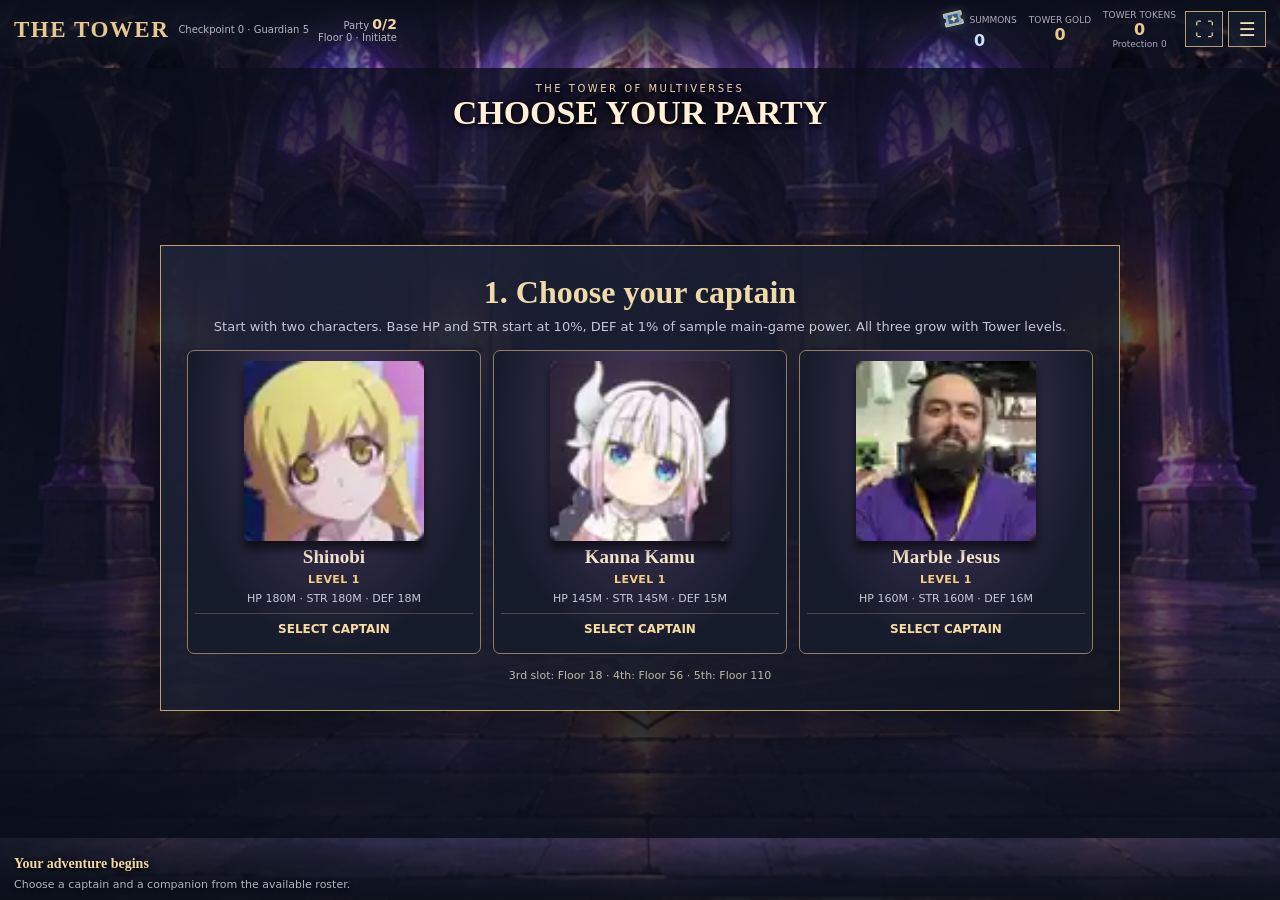
==== public/index.html @ eb20324b "Build 18.0: personal milestone badges, reserve teams, expanding camp, viewport-fit Sphere Grid" ====
<!DOCTYPE html><html lang="en"><head><meta charset="utf-8"><meta name="viewport" content="width=device-width,initial-scale=1"><title>The Tower · Hosted Test 18.0</title><link rel="stylesheet" href="tower.css?v=18.0"></head><body><div class="wrap"><main class="game"><div id="gameStage" class="gameStage"><section id="partyProgress" class="partyProgress" aria-label="Party progression" hidden></section><div id="scene" class="scene" tabindex="0" aria-label="Tower game scene"></div><div id="doorReveal" class="doorReveal" role="status" aria-live="polite" aria-atomic="true" hidden><div class="doorRevealCard"><span class="doorRevealIcon" aria-hidden="true"></span><div class="doorRevealCopy"><span class="doorRevealKicker"></span><strong class="doorRevealName"></strong><span class="doorRevealDetail"></span></div></div></div><header class="hud"><div><div class="sub">MARBLES ANONYMOUS · HOSTED 18.0</div><div class="brand">THE TOWER</div></div><div class="stat"><div id="checkpoint">Checkpoint 0 · Guardian 5</div><div id="lives" class="lives">Choose your captain</div><div id="regen">Unlimited attempts</div><div class="captainXPTrack"><i id="captainXPBar"></i></div></div><div class="stat"><div>Party <b id="partycount">0/2</b></div><div id="floorhud">Floor 0</div></div><div class="wallet"><div class="summon"><span class="ticketLabel"><svg class="ticketIcon" viewBox="0 0 64 64" aria-hidden="true"><g transform="rotate(-13 32 32)"><path d="M7 14H57V25C49 25 49 39 57 39V50H7V39C15 39 15 25 7 25Z" fill="#12243b" stroke="#152238" stroke-width="4" stroke-linejoin="round"/><path d="M7 12H57V23C49 23 49 37 57 37V48H7V37C15 37 15 23 7 23Z" fill="#85b2db" stroke="#efcf8f" stroke-width="2.4" stroke-linejoin="round"/><path d="M17 17H47V43H17Z" fill="#345c8b" stroke="#d8c49b" stroke-width="1"/><path d="M32 20L35 27L43 30L35 33L32 40L29 33L21 30L29 27Z" fill="#f6dfae" stroke="#ac956a" stroke-width=".8"/><path d="M12 16H51M12 44H51" stroke="#f5e2bf" opacity=".6"/><path d="M50 15V45" stroke="#172b45" stroke-dasharray="2 2" opacity=".7"/></g></svg><span>SUMMONS</span></span><b id="summons">0</b></div><div><span>TOWER GOLD</span><b id="gold">0</b></div><div class="tokenHud"><span>TOWER TOKENS</span><b id="towerTokens">0</b><span id="protectionHUD">Protection 0</span></div></div><nav class="hudNav" aria-label="Game controls"><button id="partyToggle" class="quiet" aria-controls="partyProgress" aria-expanded="false">PARTY</button><button id="inventoryToggle" class="quiet" disabled>RELICS 0</button><button id="fullscreenToggle" class="quiet" aria-label="Toggle fullscreen" title="Fullscreen">⛶</button><button id="menuToggle" class="quiet" aria-haspopup="dialog">☰</button></nav></header><footer class="footer"><div class="status"><h2 id="status"></h2><small id="detail"></small></div><button id="action" class="btn" hidden></button><button id="pause" class="quiet" hidden>Pause</button><button id="autoBuyRelics" class="quiet" hidden disabled>AUTO BUY &amp; EQUIP</button><button id="upgradeRelics" class="quiet" disabled>UPGRADE RELICS</button></footer><div id="gameMenu" class="gameMenu" role="dialog" aria-modal="true" aria-label="Tower menu" hidden><div class="gameMenuContent"><div class="gameMenuHeader"><h2>Tower menu</h2><button id="menuClose" class="quiet">CLOSE</button></div><div class="gameMenuTabs"><button class="quiet" data-menu-tab="badges" aria-pressed="true">BADGES</button><button class="quiet" data-menu-tab="previews" aria-pressed="false">PREVIEWS</button><button class="quiet" data-menu-tab="about" aria-pressed="false">ABOUT</button></div><section id="menuBadges" data-menu-pane="badges"><details open id="towerBadgePanel" class="towerBadgePanel"><summary>CHARACTER BADGES</summary><div id="towerBadgeGrid" class="towerBadgeGrid"></div><small class="badgeIntegrationNote">Badges require each character to survive and personally clear the exact milestone floor. Replays award missing badges only; prior account-wide clears do not grant character badges retroactively. Planned power bonuses automatically apply to that character outside the Tower once integration exists. No account or main-game reward connection is enabled.</small></details></section><section id="menuPreviews" data-menu-pane="previews" hidden><details class="test" open><summary>Developer room previews</summary><div class="testrow"><button data-test="doors">Doors</button><button data-test="protect">Test Divine Protection</button><button data-test="tree">Test passive tree</button><button data-test="heal">Goddess sanctuary</button><button data-test="treasure">Treasure vault</button><button data-test="battle">Combat (rotating rivals)</button><button data-test="strength">Strength trial</button><button data-test="rune">Rune trial</button><button data-test="boss">Guardian</button><button data-test="recruit">Ally reveal card</button><button data-test="camp">Campfire</button><button data-test="return">Defeat / ticket effect</button><button data-test="back">Resume at camp</button></div></details></section><section id="menuAbout" data-menu-pane="about" hidden><div class="inGameAbout">Hosted test · Character levels, personal milestone records, Tower relics, expedition teams, permanent recruits and checkpoint progress save in this browser. Six sample characters are available; the actual main-game roster is not connected. Community sprites recovered from the gallery screenshot, with new illustrated room art. HP and STR start at 10%, DEF at 1% of sample main-game power. All grow by 2% of base per Tower level. Real roster power and badge integration are not connected. Automatic turn-based battles, XP-only leveling and relic assignment are enabled by default. Timed prism trials remain automatic.</div></section><div class="resetArea"><button id="resetTowerProgress" class="quiet">RESET TOWER PROGRESS</button><small>Clears only the Tower save in this browser.</small></div></div></div></div></main></div><script src="tower.js?v=18.0"></script></body></html>
---- public/tower.css ----
*{box-sizing:border-box}html{color-scheme:dark}body{grid-template-columns:minmax(0,1fr);margin:0;background:radial-gradient(ellipse at 50% 10%,#29213a,#080b13 70%);color:#f0e8d7;font:14px system-ui,sans-serif;min-height:100vh;display:grid;place-items:center;padding:14px}button{font:inherit;cursor:pointer;color:inherit;touch-action:manipulation}button:disabled{cursor:default}button:focus-visible,.scene:focus-visible{outline:2px solid #eed297;outline-offset:3px}.wrap{width:min(1220px,100%);min-width:0;max-width:100%;justify-self:center}.game{border:1px solid #8b754f;background:#11151f;box-shadow:0 12px 80px #0008;overflow:hidden}.hud{display:flex;align-items:center;justify-content:space-between;gap:14px;padding:12px 18px;background:linear-gradient(120deg,#1d2230,#1c1926 55%,#131923);border-bottom:1px solid #9c8155}.brand{font:bold 26px Georgia,serif;letter-spacing:3px;color:#e7c88e}.sub{font-size:10px;color:#acacb8;letter-spacing:1.4px}.lives{color:#ec8a99;font-size:16px;letter-spacing:2px}.stat{text-align:right;font-size:11px;color:#b4b6c1}.stat b{color:#f1d6a5;font-size:14px;font-variant-numeric:tabular-nums}.wallet{display:flex;align-items:center;gap:18px}.wallet span{display:block;font-size:10px;color:#afa9bb}.wallet b{font-size:15px;color:#e7c98b;white-space:nowrap}.wallet .summon b{color:#c7e2fb}.wallet .ping{animation:creditflash .7s ease-out}.scene{position:relative;isolation:isolate;aspect-ratio:16/9;min-height:250px;background-size:cover;background-position:center;overflow:hidden;outline-offset:-2px;touch-action:pan-y}.scene.battle{touch-action:none;cursor:crosshair;user-select:none}.scene:before{content:'';position:absolute;inset:0;z-index:1;pointer-events:none;background:linear-gradient(#080b1550,transparent 25%,transparent 70%,#080a1488)}.chapter{position:absolute;top:2.6%;left:50%;transform:translateX(-50%);z-index:10;white-space:nowrap;text-align:center;text-shadow:0 2px 4px #000,0 0 20px #000c;pointer-events:none}.chapter small{display:block;font-size:10px;letter-spacing:2.5px;text-transform:uppercase;color:#f3dfc1}.chapter strong{font:bold clamp(18px,3vw,34px) Georgia;color:#fff0d7}.doors{position:absolute;left:8%;right:8%;top:13%;bottom:22%;display:flex;justify-content:center;align-items:flex-end;gap:5%;z-index:3}.door{display:block;position:relative;background:none;border:none;min-width:0;max-width:23%;width:auto;height:100%;aspect-ratio:220/430;padding:0;perspective:850px;filter:drop-shadow(0 5px 6px #0009);transition:opacity .4s,filter .25s}.door.boss{max-width:36%}.door:focus-visible,.door:hover:not(:disabled){filter:drop-shadow(0 0 9px #eadab28c)}.door .frame{position:absolute;inset:0;width:100%;height:100%;pointer-events:none;z-index:4}.door .portal{position:absolute;inset:0;clip-path:polygon(10.5% 97.4%,10.5% 37%,13.6% 30%,20.9% 23.5%,34.5% 17.7%,50% 13.7%,65.5% 17.7%,78.6% 23.5%,86% 30%,89.5% 37%,89.5% 97.4%);background:#0d0a18;z-index:0;overflow:hidden}.door .portal:after{content:'';position:absolute;inset:0;background:radial-gradient(ellipse at 50% 60%,#fff4d4,var(--reveal,#8e71d9) 35%,#13101f 82%);opacity:0;transition:opacity .65s .24s}.door .leaf{position:absolute;top:0;height:100%;width:50%;z-index:2;backface-visibility:visible;object-fit:fill;transition:transform 1.05s cubic-bezier(.23,.63,.22,1);filter:drop-shadow(1px 2px 2px #0007)}.door .left{left:0;transform-origin:21% 50%}.door .right{right:0;transform-origin:79% 50%}.door.open .left{transform:rotateY(-86deg)}.door.open .right{transform:rotateY(86deg)}.door.open .portal:after{opacity:1}.door.open{filter:drop-shadow(0 0 18px var(--reveal))}.door.unselected{filter:brightness(.72) drop-shadow(0 5px 6px #0009)}.door .ring{position:absolute;top:65%;width:7%;height:4%;border:2px solid #c5aa75;border-radius:50%;box-shadow:0 2px 3px #000;background:#483a3400}.door .ring.a{left:42%}.door .ring.b{right:42%}.door.open .ring{opacity:0}.threshold{position:absolute;left:0;right:0;bottom:17%;height:15%;background:radial-gradient(ellipse,var(--reveal),transparent 68%);opacity:0;pointer-events:none;z-index:2}.threshold.on{animation:threshold 1.3s both}.unit{position:absolute;z-index:5;width:17%;height:43%;bottom:12%;display:flex;align-items:flex-end;justify-content:center;pointer-events:none;transform-origin:center bottom;filter:drop-shadow(0 5px 3px #000b)}.unit img{width:100%;height:100%;object-fit:contain;object-position:center bottom;animation:idle 3s ease-in-out infinite;z-index:2}.unit:nth-child(2n) img{animation-delay:-1.2s}.unit .shadow{position:absolute;bottom:0;width:65%;height:5%;border-radius:50%;background:#050910a0}.unit.down{opacity:.28}.unit.enemy{width:24%;height:57%;right:9%;bottom:15%}.unit.enemy img{transform:scaleX(-1)}.unit .tag{position:absolute;top:-12%;left:50%;transform:translateX(-50%);width:max(76%,62px);max-width:146px;text-align:center;font-size:clamp(8px,1.05vw,12px);font-weight:700;color:#fff;text-shadow:0 1px 3px #000,0 0 4px #000;white-space:nowrap;z-index:3}.unit .bar{width:100%;height:6px;border:1px solid #d4d3b9;background:#0b131d;margin:3px 0}.unit .fill{display:block;height:100%;background:linear-gradient(#bce8bc,#4b9e6b);transition:width .32s}.unit.enemy .fill{background:linear-gradient(#f29b9f,#a53650)}.unit .hptext{font-size:clamp(7px,.95vw,11px)}.enemywind{position:absolute;right:4%;top:5%;z-index:11;background:#10131c9c;padding:5px 8px;color:#ffd5d8;border:1px solid #b57f8266;font-size:11px;font-weight:600}.battlehint{position:absolute;bottom:2%;left:50%;transform:translateX(-50%);font:clamp(11px,1.45vw,17px) Georgia;color:#ffebca;z-index:10;text-shadow:0 2px 5px #000;white-space:nowrap;pointer-events:none}.floating{position:absolute;z-index:12;pointer-events:none;font:bold clamp(15px,2.6vw,32px) system-ui;white-space:nowrap;text-shadow:0 2px 3px #111,0 0 10px currentColor;animation:float .9s ease-out forwards;color:#ffe4a5}.floating.red{color:#ffa1a7}.floating.green{color:#9bf3bc}.spark{position:absolute;z-index:7;pointer-events:none;background:radial-gradient(ellipse,#fff9d9,#f0b97588 20%,transparent 68%);width:16%;height:25%;animation:spark .35s ease-out both}.trail{position:absolute;z-index:7;height:4px;left:22%;top:53%;width:54%;pointer-events:none;background:linear-gradient(90deg,transparent,#ceb7ff,#fff,transparent);box-shadow:0 0 15px #c69df8;animation:trail .4s ease-out both}.treasureChest{position:absolute;z-index:4;left:59%;bottom:14%;width:25%;aspect-ratio:1.3;filter:drop-shadow(0 0 24px #f8c46a);animation:appear .6s both}.treasureChest svg{width:100%;height:100%;overflow:visible}.treasureChest .lid{transform-box:fill-box;transform-origin:50% 100%;transition:transform .75s ease}.treasureChest.open .lid{transform:rotate(-28deg) translateY(-20%)}.treasureChest .inner{opacity:0;transition:opacity .35s}.treasureChest.open .inner{opacity:1}.healbeam{position:absolute;inset:0;pointer-events:none;z-index:4;overflow:hidden}.healbeam .ray{position:absolute;top:28%;left:82%;width:9px;height:2px;background:linear-gradient(90deg,#fffbd6,#9affc7,transparent);box-shadow:0 0 17px #b5ffbf;transform-origin:left center;opacity:0;animation:ray 1.4s ease-in-out both}.healhalo{position:absolute;z-index:4;bottom:10%;width:17%;height:9%;border:2px solid #d2ffe4;border-radius:50%;box-shadow:0 0 24px #78f0b0,inset 0 0 20px #8cf5b7;animation:halo 1.65s ease both;pointer-events:none}.goddessAura{position:absolute;right:5%;top:9%;width:30%;height:65%;z-index:2;background:radial-gradient(ellipse,#f7dc8377,transparent 65%);mix-blend-mode:screen;pointer-events:none;animation:pulse 2s ease infinite}.portalRoom{position:absolute;left:57%;top:21%;width:25%;height:62%;border:3px solid #e2c7ff;box-shadow:0 0 35px #b395ff,inset 0 0 45px #b395ff88;border-radius:50% 50% 8% 8%;background:radial-gradient(ellipse,#e7e0ffb0,#8e6be768,transparent 78%);z-index:3;animation:appear .7s both,pulse 2s infinite}.fire{position:absolute;bottom:13%;left:44%;width:12%;height:25%;z-index:4;pointer-events:none;filter:drop-shadow(0 0 19px #e89f46)}.fire svg{width:100%;height:100%;overflow:visible}.fire .flame{transform-box:fill-box;transform-origin:center bottom;animation:fire .65s alternate infinite}.fire .flame:nth-child(2){animation-delay:-.3s}.ember{position:absolute;z-index:6;width:5px;height:5px;border-radius:50%;pointer-events:none;background:#ffe3a1;box-shadow:0 0 8px #ff9b3e;animation:ember 2s infinite}.noticeText{position:absolute;bottom:3%;left:50%;transform:translateX(-50%);z-index:10;max-width:90%;text-align:center;padding:7px 18px;background:linear-gradient(90deg,transparent,#0a101adc,transparent);font:clamp(11px,1.8vw,20px) Georgia;letter-spacing:.2px;text-shadow:0 2px 5px #000;pointer-events:none}.rewardOverlay{position:absolute;z-index:20;inset:0;display:grid;place-items:center;background:#070b15a0;animation:fadein .42s both}.rewardPanel{position:relative;text-align:center;width:min(490px,82%);border:1px solid #d2af73;background:radial-gradient(ellipse at 50% 0,#50385aee,#151825f5 55%);box-shadow:0 0 50px #e3b86925,inset 0 0 24px #d4ad6c19;padding:clamp(14px,3vw,29px);animation:rewardIn .65s cubic-bezier(.18,.85,.27,1.1) both}.rewardPanel:before,.rewardPanel:after{content:'✧';position:absolute;top:-16px;font-size:25px;color:#f8d6a0;text-shadow:0 0 10px #f7c86b}.rewardPanel:before{left:12px}.rewardPanel:after{right:12px}.rewardPanel h2{font:bold clamp(23px,4vw,44px) Georgia;color:#ffe3a0;text-shadow:0 0 18px #d6a15977;margin:4px 0}.rewardPanel .caption{font-size:10px;letter-spacing:2px;text-transform:uppercase;color:#d1c6b2}.rewardItems{display:flex;justify-content:center;gap:13%;margin:18px 0 14px}.rewardItems>div{min-width:35%;text-align:center}.rewardItems svg{display:block;width:clamp(36px,6vw,69px);height:clamp(36px,6vw,69px);margin:0 auto 5px;filter:drop-shadow(0 0 15px #c7a4f975)}.rewardItems .goldIcon{filter:drop-shadow(0 0 15px #e7ba6a77)}.rewardItems b{display:block;color:#f5d98c;font-size:clamp(17px,2.5vw,28px);font-variant-numeric:tabular-nums}.rewardItems .ticketAmount{color:#c7e2fb}.rewardItems label{display:block;font-size:11px;color:#d5ccce}.rewardPanel button{margin-top:5px}.lootFly{position:fixed;z-index:100;pointer-events:none;font-size:22px;text-shadow:0 0 12px currentColor;will-change:transform;animation:fadein .2s both}.footer{display:flex;align-items:center;justify-content:space-between;gap:9px;padding:11px 16px;background:linear-gradient(#1e202a,#131722);border-top:1px solid #907449}.footer .status{flex:1;min-width:0}.footer h2{font:bold 18px Georgia;color:#eed8ac;margin:0 0 3px}.footer small{color:#b1b4be;font-size:11px}.btn{border:1px solid #bda06d;background:linear-gradient(#69563b,#332a23);color:#fae5b7;padding:11px 18px;min-height:40px;font-weight:700;font-size:12px;letter-spacing:.6px}.btn:hover:not(:disabled){background:#806748}.btn:disabled{opacity:.45}.quiet{background:transparent;border:1px solid #4c515d;color:#b7bfce;padding:9px;min-height:36px;font-size:11px}.test{background:#0d111a;border-top:1px solid #353b45;padding:8px 14px;color:#a5aab7;font-size:11px}.test summary{cursor:pointer}.testrow{display:flex;gap:6px;flex-wrap:wrap;padding-top:7px}.testrow button{background:#1f2531;border:1px solid #494d5a;padding:9px;min-height:36px;font-size:11px}.testrow button:hover{border-color:#d0b683}.footnote{font-size:11px;color:#9da4b2;padding:9px 0;line-height:1.5}.transition{position:absolute;inset:0;z-index:17;pointer-events:none;background:radial-gradient(ellipse,#f4e0b2aa,transparent 70%);animation:threshold .65s both}
@keyframes idle{0%,100%{translate:0 0}50%{translate:0 -2px}}@keyframes threshold{0%{opacity:0}55%{opacity:.8}100%{opacity:0}}@keyframes float{0%{opacity:0;transform:translateY(5px)}15%{opacity:1}100%{opacity:0;transform:translateY(-56px)}}@keyframes spark{0%{opacity:0;scale:.4}40%{opacity:1}100%{opacity:0;scale:1.5}}@keyframes trail{0%{opacity:0;scale:0 1;transform-origin:left}35%{opacity:1}100%{opacity:0;scale:1.05 1}}@keyframes appear{from{opacity:0;scale:.93}to{opacity:1;scale:1}}@keyframes ray{0%{opacity:0;scale:0 1}25%{opacity:1;scale:1 1}75%{opacity:.7}100%{opacity:0}}@keyframes halo{0%{opacity:0;scale:.5}35%{opacity:1;scale:1.1}100%{opacity:0;scale:1.3}}@keyframes pulse{0%,100%{opacity:.5}50%{opacity:1}}@keyframes fire{from{scale:.92 1.06;rotate:-4deg}to{scale:1.08 .93;rotate:4deg}}@keyframes ember{0%{opacity:0;transform:translate(0,0)}25%{opacity:.9}100%{opacity:0;transform:translate(var(--x),-90px)}}@keyframes rewardIn{0%{opacity:0;transform:scale(.83) translateY(12px)}100%{opacity:1;transform:scale(1) translateY(0)}}@keyframes fadein{from{opacity:0}to{opacity:1}}@keyframes creditflash{50%{color:white;text-shadow:0 0 15px #f8d28d}}@media(max-width:650px){body{padding:5px}.hud{padding:9px;gap:7px;flex-wrap:wrap}.brand{font-size:20px;letter-spacing:2px}.sub{font-size:8px}.stat{font-size:9px}.stat b{font-size:11px}.wallet{gap:10px;width:100%;justify-content:flex-end;border-top:1px solid #3b3b46;padding-top:6px}.wallet div{display:flex;gap:6px;align-items:center}.wallet b{font-size:12px}.scene{min-height:253px}.doors{top:20%;bottom:25%;left:3%;right:3%;gap:3%;}.door{max-width:23.5%;height:100%;width:auto;aspect-ratio:220/430}.unit{height:36%;width:19%}.unit.enemy{height:49%;width:24%;right:7%}.enemywind{font-size:8px;top:16%}.footer{padding:9px}.footer h2{font-size:16px}.footer small{font-size:10px}.btn{padding:10px 11px}.rewardItems{margin:9px 0}.rewardPanel{padding:10px}.rewardPanel h2{font-size:24px}.test{padding:8px}.chapter small{font-size:8px}.chapter strong{font-size:19px}}@media(prefers-reduced-motion:reduce){*,*:before,*:after{animation-duration:.01ms!important;animation-iteration-count:1!important;transition-duration:.01ms!important}.floating{animation-duration:.7s!important}}
.scene[data-room="doors"] .unit .tag{display:none}.hud>div{min-width:0}.testrow{min-width:0}.testrow button{max-width:100%}@media(max-width:650px){body{align-items:start}.hud{flex-wrap:wrap;justify-content:space-between}.hud .stat{flex-shrink:1}.hud .wallet{flex:1 0 100%;width:100%;justify-content:space-between}.unit .tag{width:96%;min-width:0;max-width:100%;font-size:8px}.unit .hptext{font-size:7px}.unit .tag span{display:block;overflow:hidden;text-overflow:ellipsis;white-space:nowrap}.rewardPanel{width:90%}.door{min-width:0}.footnote{overflow-wrap:anywhere}}
.campExit{position:absolute;z-index:13;bottom:2.8%;left:50%;transform:translateX(-50%);min-width:180px;max-width:82%;text-align:center;padding:12px 24px;font:bold clamp(12px,1.5vw,16px) Georgia,serif;letter-spacing:1.8px;color:#fff0cc;background:linear-gradient(180deg,#4f3d28f5,#1c1720f5);border:1px solid #e3bd78;box-shadow:0 0 0 3px #12121bb0,0 5px 16px #0008,inset 0 0 13px #c2a06926;text-shadow:0 1px 3px #000;min-height:44px}.campExit:hover{background:linear-gradient(#735637,#31232a);box-shadow:0 0 18px #d9ae5a5c,0 0 0 3px #17151c}.campExit span{margin-left:8px;color:#e8c78f}.campExit:focus-visible{outline:2px solid #fff4c7}.scene[data-room="camp"] .chapter{top:3%}.scene[data-room="return"] .unit.down{opacity:.36}.scene[data-room="return"] .unit.down img{animation:none;filter:grayscale(.75)}.scene[data-room="return"] .unit .fill{background:#b84e62}.defeatTitle{position:absolute;left:50%;top:23%;transform:translateX(-50%);width:min(90%,450px);z-index:10;text-align:center;padding:11px 14px;background:linear-gradient(90deg,transparent,#17121ce8,transparent);color:#f7d7ce;text-shadow:0 2px 5px #000;pointer-events:none}.defeatTitle strong{display:block;font:bold clamp(17px,3vw,29px) Georgia;color:#f3b9b0}.defeatTitle small{display:block;margin-top:6px;font-size:clamp(10px,1.2vw,13px);color:#f0d9d9}.defeatCause{color:#f0c7bc;font-size:clamp(11px,1.35vw,14px);line-height:1.5;margin:8px auto 4px;max-width:380px}.defeatCause b{color:#ffe0c5}.defeatSeal{position:absolute;left:15%;right:15%;bottom:12%;height:32%;z-index:4;border:2px solid #d1adf0;border-radius:50%;background:radial-gradient(ellipse,#a381e63b,transparent 70%);box-shadow:0 0 30px #a07ad966,inset 0 0 26px #c7a5e766;pointer-events:none;animation:halo 1.4s both}.rewardPanel.failed h2{color:#f1c8ba}.rewardPanel.failed{background:radial-gradient(ellipse at 50% 0,#4a2e3fee,#151825f5 58%)}@media(max-width:650px){.scene[data-room="camp"]{min-height:315px}.scene[data-room="camp"] .unit{margin-bottom:25px}.scene[data-room="camp"] .fire{bottom:22%}.campExit{bottom:3%;min-height:44px;min-width:150px;padding:10px 17px}.scene[data-room="return"]{min-height:315px}.rewardPanel.failed .rewardItems{margin:8px 0}.defeatCause{margin:5px auto 2px}.defeatTitle{top:24%}}
.ticketLabel{display:flex!important;align-items:center;gap:4px;white-space:nowrap}.ticketLabel .ticketIcon{width:23px;height:23px;flex:none;filter:drop-shadow(0 0 5px #86bde14a)}.ticketLabel>span{display:inline!important}.rewardItems .ticketIcon{filter:drop-shadow(0 0 15px #8bbde36b)}.ticketParticle{width:29px;height:29px;line-height:0;filter:drop-shadow(0 0 7px #acd4f977)}.ticketParticle svg{display:block;width:100%;height:100%}@media(max-width:650px){.ticketLabel .ticketIcon{width:18px;height:18px}.ticketParticle{width:22px;height:22px}}
 .tokenHud{color:#e2c58d}.wallet .tokenHud b{color:#e6ca8e}.treeBtn{position:absolute;z-index:14;left:50%;bottom:2%;transform:translateX(-50%);font:600 12px Georgia;color:#e6cf96;border:1px solid #af945d;background:#111a26ee;padding:7px 14px}.campExit{bottom:12%!important}.treeOverlay{position:absolute;inset:0;z-index:24;background:#101724f5;overflow:auto;display:flex;align-items:center;justify-content:center;padding:16px}.treePanel{max-width:650px;width:100%;text-align:center;margin:auto}.treePanel h2{font: bold 26px Georgia;color:#ead09b;margin:5px}.treeGrid{display:grid;grid-template-columns:repeat(2,minmax(0,1fr));gap:8px;margin:12px 0}.treeNode{min-height:58px;padding:8px;color:#e8dec8;border:1px solid #8c795a;background:#263043;text-align:left}.treeNode b{display:block;color:#e9c98b}.treeNode small{display:block;color:#b9bfcc}.treeNode:disabled{opacity:.55}.shieldBubble{position:absolute;inset:23% 12% 7%;z-index:6;border:2px solid #e7d38b;border-radius:50%;background:radial-gradient(ellipse,transparent 52%,#f8dfa52b);box-shadow:0 0 35px #f2cf85,inset 0 0 35px #f2cf85;pointer-events:none;animation:pulse 1.2s infinite}.rewardItems{gap:5%!important}.rewardItems>div{min-width:0!important;flex:1}.rewardItems .tokenGlyph{font-size:clamp(27px,5vw,51px);height:clamp(36px,6vw,69px);display:grid;place-items:center;color:#e8cb8e;text-shadow:0 0 12px #cfaa67}.rewardItems b{font-size:clamp(15px,2vw,24px)!important}@media(max-width:600px){.treePanel h2{font-size:19px}.treePanel .treeGrid{gap:5px}.treeNode{font-size:10px;min-height:42px}.treeNode small{font-size:9px}.treeOverlay{padding:7px}.treeBtn{font-size:11px;padding:5px 10px}.campExit{bottom:14%!important}} 
/* Build 07: compact reveal card, sprite-level aura, and cosmetic recall physics. */
.unit.vanished img,.unit.vanished .shadow{visibility:hidden}.unit.vanished .tag{opacity:.65}.unit.divineAura img{filter:drop-shadow(0 0 4px #ffe68b) drop-shadow(0 0 12px #f0c452)}.unit.worn img{opacity:.96}.unit.weary img{filter:brightness(.87) saturate(.76)}.unit.criticalHP img{filter:brightness(.78) saturate(.68);animation-duration:5s}.unit.divineAura.weary img,.unit.divineAura.criticalHP img{filter:brightness(.85) drop-shadow(0 0 6px #ffdd72) drop-shadow(0 0 12px #ecbe4a)}
.physicsSprite{position:absolute;z-index:12;object-fit:contain;object-position:center;pointer-events:none;filter:drop-shadow(0 4px 5px #0008);will-change:transform,opacity}.spiritDust{display:block;width:6px;height:6px;border-radius:50%;box-shadow:0 0 7px #a6d9ff;pointer-events:none}.dustLabel{position:absolute;transform:translateX(-50%);z-index:15;color:#c4e9ff;font-weight:800;white-space:nowrap;font-size:clamp(11px,1.7vw,21px);text-shadow:0 2px 4px #08111c;pointer-events:none}.defeat-gravity{transform:rotate(180deg);filter:hue-rotate(45deg)}.defeat-whirlwind{border-radius:50%;animation:recallSpin 1.5s linear infinite}.defeat-frost{filter:hue-rotate(325deg) saturate(.7)}@keyframes recallSpin{to{transform:rotate(360deg)}}
.revealOverlay{position:absolute;inset:0;z-index:23;background:radial-gradient(ellipse at center,#20304e70,#090f1ce8 80%);display:flex;align-items:center;justify-content:center;padding:10px;overflow:auto}.revealCard{width:min(310px,87%);max-height:100%;overflow:auto;text-align:center;padding:clamp(8px,1.4vw,16px) 18px;background:radial-gradient(ellipse at 50% 35%,#4e5268 0%,#1c2437 54%,#111624 100%);border:2px solid #e5c58b;outline:1px solid #856c47;outline-offset:3px;box-shadow:0 0 32px #cba15b50,inset 0 0 18px #b58e4633;animation:cardReveal .55s ease-out both;position:relative}.revealKicker{font-size:clamp(9px,1vw,13px);letter-spacing:2px;color:#e9c98b;font-weight:800}.revealPortrait{height:clamp(65px,19vw,172px);margin:3px auto;display:flex;justify-content:center;align-items:center;background:radial-gradient(ellipse,#d1ac6533,transparent 70%)}.revealPortrait img{max-height:100%;max-width:100%;object-fit:contain;filter:drop-shadow(0 0 12px #e4bc6166);animation:cardSprite .6s .15s both}.revealName{font:bold clamp(19px,2.5vw,29px) Georgia,serif;color:#f7dcaa;line-height:1.1;text-shadow:0 2px 4px #000;margin:5px 0}.revealStats{display:flex;align-items:center;justify-content:center;gap:10px;color:#c6dce7;margin:8px 0 4px}.revealStats span{font-size:10px;letter-spacing:1px}.revealStats b{font-size:20px;color:#a4e2b4}.revealCaption{color:#aebdce;font-size:11px;margin-bottom:9px}.revealAccept{font-size:11px;width:100%;min-height:36px;padding:8px 4px!important}.shieldBubble{display:none!important}@keyframes cardReveal{from{opacity:0;transform:perspective(700px) rotateY(-75deg) scale(.84)}to{opacity:1;transform:perspective(700px) rotateY(0) scale(1)}}@keyframes cardSprite{from{opacity:0;transform:scale(.8)}to{opacity:1;transform:scale(1)}}@media(max-width:550px){.revealCard{padding:8px 10px}.revealPortrait{height:90px}.revealName{margin:3px 0}.revealStats{margin:3px 0}.revealStats b{font-size:16px}.revealCaption{margin-bottom:5px;font-size:10px}}@media(prefers-reduced-motion:reduce){.revealCard,.revealPortrait img{animation:none}.defeat-whirlwind{animation:none}}

/* Build 08: preserve UI orientation, mirror only the sprite and animate a light walking cadence. */
.unit img{transform:scaleX(var(--face,1));transform-origin:center bottom}
.unit.enemy img{transform:scaleX(var(--face,-1))}
.unit.walking img{animation:towerWalk .36s linear infinite;animation-delay:0s}
.unit.walking .shadow{animation:towerWalkShadow .36s linear infinite}
.unit.throughDoor{opacity:0;transition:opacity .30s ease-in}
@keyframes towerWalk{0%,100%{translate:0 0;rotate:-1.5deg}25%{translate:0 -3px;rotate:0deg}50%{translate:0 0;rotate:1.5deg}75%{translate:0 -3px;rotate:0deg}}
@keyframes towerWalkShadow{0%,50%,100%{scale:1 1;opacity:.85}25%,75%{scale:.9 .9;opacity:.65}}
@media(prefers-reduced-motion:reduce){.unit.walking img,.unit.walking .shadow{animation:none!important}.unit.throughDoor{transition:none}}

/* Build 09: independent sprite bodies; HP labels stay upright. */
.scene.arenaCombat{touch-action:pan-y;cursor:default;width:100%;max-width:100%;min-width:0}
.scene .unit.arenaUnit{position:absolute;left:0!important;right:auto!important;top:0!important;bottom:auto!important;margin:0!important;max-width:none!important;transform-origin:center center;will-change:transform;pointer-events:none;transition:none}
.unit.arenaUnit img{animation:none!important;transform:scaleX(var(--face,1)) rotate(var(--arena-tilt,0deg));transform-origin:center center;transition:filter .08s}
.unit.arenaUnit .tag{display:block;top:-11%;max-width:116px;width:100%;font-size:clamp(8px,1vw,11px)}
.unit.arenaUnit .hptext{font-size:clamp(7px,.9vw,10px)}
.unit.arenaUnit.clashFlash img{filter:brightness(1.28) drop-shadow(0 0 5px #eec98c)}
.unit.arenaUnit.clashFlash.divineAura img{filter:brightness(1.18) drop-shadow(0 0 8px #ffdc75)}
.arenaCombat .enemywind{color:#e7d6b2;border-color:#b6a07177;font-size:10px;letter-spacing:.5px}

/* Build 10: close-range engagement and animated trials. */
.unit.arenaUnit img{transform:translateX(var(--strike-x,0px)) scaleX(var(--face,1));transform-origin:center bottom;}
.unit.arenaUnit.striking img{transition:filter .08s;}
.runePanel{position:absolute;left:50%;top:19%;transform:translateX(-50%);width:min(66%,390px);z-index:12;text-align:center;padding:13px;background:linear-gradient(130deg,#181c36ed,#111826f2);border:1px solid #c6b2e7;box-shadow:0 0 24px #b79be344;color:#eee5ff;}
.runePanel h3{font:700 clamp(14px,2.2vw,23px) Georgia,serif;margin:0 0 8px;color:#e6d6fa;}
.runePattern{font-size:clamp(22px,4.2vw,36px);letter-spacing:.22em;text-shadow:0 0 9px #c2a3fa;padding:8px;min-height:42px;}
.runeInstruction{font-size:clamp(10px,1.2vw,13px);margin:5px 0 10px;}
.runeChoices{display:flex;justify-content:center;gap:8px;min-height:41px;}
.runeKey{min-width:42px;min-height:42px;flex:1;max-width:67px;font-size:22px;background:#352e51;border:1px solid #a995ce;color:#f4eaff;cursor:pointer;}
.runeKey:hover{background:#52446e;}@media(max-width:480px){.runePanel{width:88%;top:18%;padding:9px}.runePattern{padding:3px;min-height:30px}.runeChoices{gap:5px;min-height:34px}.runeKey{min-width:36px;min-height:36px;font-size:18px}.runeInstruction{margin:3px 0 6px}}


/* Build 11: permanent party and individual character XP. */
.lives{color:#efd19a;letter-spacing:.2px;font-size:13px;font-weight:700}
.captainXPTrack,.partyXPTrack{height:5px;background:#060a13;border:1px solid #77644777;border-radius:5px;overflow:hidden;margin-top:4px}
.captainXPTrack i,.partyXPTrack i{display:block;height:100%;width:0;background:linear-gradient(90deg,#a77a37,#ffe0a0);transition:width .25s}
.scene[data-room="select"]{min-height:390px;aspect-ratio:auto;display:grid;align-items:center;padding:80px 4% 24px}
.scene[data-room="select"]:before{background:linear-gradient(#0b0e1ccc,#0b0e1c80,#080d18d9)}
.captainSelectPanel{position:relative;z-index:11;width:min(960px,100%);margin:auto;text-align:center;background:linear-gradient(145deg,#20253bd9,#10131fed);border:1px solid #bda16b;padding:clamp(12px,2.3vw,26px);box-shadow:0 14px 50px #0009}
.captainSelectPanel h2{font:bold clamp(19px,3vw,32px) Georgia;color:#efdaa8;margin:2px 0 8px}
.captainSelectPanel p,.partyManageOverlay p{font-size:13px;color:#c6c6d4;margin:0 0 16px}
.captainGrid{display:grid;grid-template-columns:repeat(3,minmax(0,1fr));gap:12px;margin:10px 0 14px}
.captainCard{display:flex;flex-direction:column;align-items:center;justify-content:center;gap:5px;min-width:0;padding:10px 7px;background:radial-gradient(ellipse at 50% 25%,#4c3a61,#171c2c 70%);border:1px solid #937c58;color:#f4e6cb;border-radius:7px;min-height:120px;transition:background .15s,border-color .15s}
.captainCard:hover:not(:disabled),.captainCard[aria-pressed="true"]{border-color:#ffdc91;background:radial-gradient(ellipse at 50% 25%,#665130,#202333 70%)}
.captainCard:disabled{opacity:.65}
.captainCard img{width:100%;height:clamp(95px,20vw,215px);object-fit:contain;filter:drop-shadow(0 8px 5px #0009)}
.captainCard strong{font:700 clamp(11px,1.7vw,19px) Georgia;overflow-wrap:anywhere}
.captainCardLevel{font-size:11px;font-weight:800;color:#f5ce83;letter-spacing:.4px}
.captainCardHP{color:#c8c9d5;font-size:11px}
.captainChoose{display:block;width:100%;border-top:1px solid #bfa06d55;padding-top:8px;min-height:30px;font-size:clamp(9px,1.3vw,12px);font-weight:700;color:#f9dc9e}
.captainSelectHint,.slotHint{font-size:11px;color:#c0b8a6;line-height:1.5}
.captainSelectPanel>.quiet{margin-top:10px;min-height:36px}
.partyProgress{padding:10px 14px;background:#111825;border-top:1px solid #806f50}
.partyProgress[hidden]{display:none!important}
.partyProgressTitle{display:flex;justify-content:space-between;align-items:center;gap:8px;font-size:11px;color:#e0c38d;letter-spacing:1px;margin-bottom:7px}
.partyProgressTitle .quiet{font-size:10px;min-height:32px}
.partyProgressList{display:flex;flex-wrap:wrap;gap:7px}
.partyProgressCard{display:flex;flex:1 1 145px;min-width:0;align-items:center;gap:8px;padding:6px 8px;border:1px solid #424553;background:#191e2b;border-radius:5px}
.partyProgressCard.captain{border-color:#c9a36a}
.partyProgressCard img{width:33px;height:42px;object-fit:contain;flex:none}
.partyProgressInfo{min-width:0;flex:1}
.partyProgressInfo strong{display:block;font-size:12px;overflow-wrap:anywhere}
.partyProgressInfo small{font-size:10px;color:#b2b9c9}
.slotHint{display:block;margin-top:5px}
.xpReward{font-size:12px;color:#f3d59c;font-weight:700;margin:4px auto 9px;line-height:1.35}
.partyManageOverlay .treePanel>.btn,.partyManageOverlay .treePanel>.quiet{margin:5px}
@media(max-width:600px){.scene[data-room="select"]{padding:64px 8px 14px;min-height:350px}.captainSelectPanel{padding:10px 6px}.captainGrid{gap:5px}.captainCard{padding:7px 3px}.captainCard img{height:110px}.captainCardHP,.captainCardLevel{font-size:10px}.captainChoose{font-size:9px}.partyProgress{padding:7px}.partyProgressCard{flex-basis:125px}.partyProgressInfo strong{font-size:11px}.partyManageOverlay .captainCard img{height:80px}}

/* Build 11.1: independently earned milestone badges. */
.towerBadgePanel{background:#121826;border-top:1px solid #726045;color:#dec797;padding:8px 14px}
.towerBadgePanel summary{cursor:pointer;font-size:11px;font-weight:700;letter-spacing:.45px;line-height:1.5;padding:4px 0}
.towerBadgeGrid{display:grid;grid-template-columns:repeat(5,minmax(0,1fr));gap:7px;padding:7px 0}
.towerMilestone{display:flex;align-items:center;gap:7px;padding:9px 7px;border:1px solid #3d4252;background:#191e2a;border-radius:5px;opacity:.7;min-width:0}
.towerMilestone.earned{opacity:1;border-color:#b99b62;background:linear-gradient(135deg,#332b21,#1b2230)}
.milestoneGlyph{font:700 27px Georgia;color:#929aab;flex:none;text-align:center;min-width:25px}
.towerMilestone.earned .milestoneGlyph{color:#ffd887;text-shadow:0 0 12px #d8a75977}
.towerMilestone strong,.towerMilestone small,.milestonePower{display:block;overflow-wrap:anywhere;font-size:10px;line-height:1.5}
.towerMilestone strong{color:#e6dfd1;font-size:11px}
.towerMilestone small{color:#b5b6c4}
.milestonePower{color:#e9c681;font-weight:700}
.badgeIntegrationNote{display:block;color:#b7b7c3;font-size:10px;line-height:1.5}
.badgeEarnedNotice{border:1px solid #caa568;background:#3b2e1d;color:#ffe3a0;font-weight:700;font-size:11px;padding:7px;margin:6px 0;line-height:1.4}
@media(max-width:640px){.towerBadgeGrid{grid-template-columns:repeat(2,minmax(0,1fr))}.towerBadgePanel{padding:6px 8px}.towerBadgePanel summary{font-size:10px}}

.partyCombatStats{display:block;margin-top:3px;color:#d8c5a0!important;line-height:1.25;font-variant-numeric:tabular-nums}.captainCardHP{white-space:normal;text-align:center;line-height:1.4}

/* Build 11.3: permanent repeatable training. */
.repeatTraining{margin:16px 0 10px;border-top:1px solid #87734c;padding-top:10px}.repeatTraining h3{font:bold 19px Georgia;color:#f0d3a0;margin:3px}.repeatTraining p{font-size:12px;color:#bdbbc8;margin:5px 0 10px}.trainingGrid .treeNode{min-height:76px}.trainingCost{display:block;font-weight:700;font-size:11px;color:#edce91;margin-top:7px}.treeOverlay{align-items:flex-start}.treeOverlay .treePanel{margin:auto}.trainingGrid{grid-template-columns:repeat(3,minmax(0,1fr))}@media(max-width:600px){.repeatTraining{margin:10px 0 7px}.trainingGrid{grid-template-columns:repeat(2,minmax(0,1fr))}.trainingGrid .treeNode{min-height:70px}}

/* Build 11.4: readable turn states and fantasy attack effects. */
.turnArena{touch-action:pan-y!important;cursor:default!important}.turnArena .turnTicker{background:#161c2ce8;border-color:#ccab71;color:#fce3ab;max-width:50%;text-align:right}.turnArena .unit.turnActing{z-index:9;filter:drop-shadow(0 0 8px #ffce76)}.turnOrb{position:absolute;width:18px;height:18px;border-radius:50%;background:radial-gradient(circle,#fffbe3,#bfcaff 30%,#8460dc 65%,transparent 72%);box-shadow:0 0 18px #ad92ff;pointer-events:none;z-index:11}.footer .turnAttack{min-width:190px;min-height:48px;background:linear-gradient(#6a4d2c,#392b22);border-color:#edc986;font-weight:800;color:#fff0c8}.footer .turnAttack:disabled{opacity:.65}.captainCardHP,.partyCombatStats{font-variant-numeric:tabular-nums;line-height:1.5}@media(max-width:600px){.footer .turnAttack{min-width:110px;font-size:11px;padding:9px}.turnArena .turnTicker{font-size:8px}}

/* Build 12: character workshop and separate Tower gear. */
.wallet{gap:clamp(7px,1.4vw,18px);flex-wrap:wrap}.partyProgressTitle{flex-wrap:wrap}
.rpgOverlay{align-items:flex-start;padding:14px}.rpgPanel{width:min(100%,820px);margin:auto;background:#131a28;color:#eee4d3;border:1px solid #a98e60;padding:14px;text-align:left;box-shadow:0 9px 30px #0008}
.rpgHeader{display:flex;justify-content:space-between;align-items:center;gap:8px}.rpgHeader h2{font:bold 23px Georgia;color:#f3d5a0;margin:0}.rpgWallet{font-size:12px;color:#d9c4ff;margin:8px 0 12px}.rpgTabs,.rpgSelect{display:flex;flex-wrap:wrap;gap:6px;margin:8px 0 13px}.rpgTabs button,.rpgSelect button{min-height:36px;font-size:11px}.rpgTabs button[aria-pressed=true],.rpgSelect button[aria-pressed=true]{border-color:#e9c77a;background:#493c2b;color:#ffe5a8}.rpgPanel p{color:#c6c4cf;font-size:12px;line-height:1.5}.rpgPanel h3{font:700 16px Georgia;color:#e7cb92;margin:12px 0 7px}.rpgIdentity{display:flex;align-items:center;gap:12px;background:#1c2332;padding:8px;margin-bottom:12px;border:1px solid #65563d}.rpgIdentity img{width:54px;height:68px;object-fit:contain}.rpgIdentity strong,.rpgIdentity small{display:block;line-height:1.6}.rpgIdentity small{font-size:11px;color:#c4bda9}.rpgSlotGrid{display:grid;grid-template-columns:repeat(3,minmax(0,1fr));gap:6px}.rpgSlot{min-width:0;background:#202737;border:1px solid #55505b;padding:8px;display:flex;flex-direction:column;gap:5px;overflow-wrap:anywhere}.rpgSlot small,.rpgItem small{color:#c4bfd0;font-size:10px;line-height:1.4}.rpgSlot strong,.rpgItem strong{font-size:12px}.rpgSlot button{min-height:28px;font-size:10px}.rpgItem{display:flex;align-items:center;justify-content:space-between;gap:10px;padding:8px;margin:5px 0;background:#1a2231;border:1px solid #55505b}.rpgItem strong,.rpgItem small{display:block}.rpgItem button{flex:none;max-width:47%;white-space:normal;min-height:34px;font-size:10px}.rpgPanel button:disabled{opacity:.5}.rpgPanel>.btn{margin-top:8px}
.gearVisual{position:absolute;inset:0;pointer-events:none;z-index:3;transform:scaleX(var(--face,1));transform-origin:center bottom}.gearVisual span{position:absolute;display:block}.gearVisual svg{width:100%;height:100%;filter:drop-shadow(0 0 4px #9ebeff88)}.visualWeapon{width:31%;height:60%;right:5%;bottom:15%;transform:rotate(27deg);transform-origin:center 75%}.visualWeapon.magic{height:75%;transform:rotate(12deg)}.visualWeapon.bow{height:58%;transform:rotate(-8deg)}.visualShield{width:31%;height:35%;left:3%;bottom:23%}.visualAccessory{width:48%;height:12%;left:26%;bottom:0;border:1px solid #d4bcff;border-radius:50%;box-shadow:0 0 9px #c8abff}.visualHead{left:42%;top:8%;color:#fce2ac;font-size:clamp(9px,1.5vw,17px);text-shadow:0 0 6px #fff1b2}.armorGlow{filter:drop-shadow(0 0 4px #ae98e755)}.bootGlow:after{content:'';position:absolute;bottom:0;left:35%;width:30%;height:5%;background:#a9d9ff66;filter:blur(2px)}.unit.vanished .gearVisual{visibility:hidden}.turnOrb.starProjectile{width:25px;height:6px;border-radius:50%;background:#c0f7ff;box-shadow:0 0 12px #bceaff}
@media(max-width:600px){.rpgOverlay{padding:6px}.rpgPanel{padding:8px}.rpgHeader h2{font-size:17px}.rpgSlotGrid{grid-template-columns:repeat(2,minmax(0,1fr))}.rpgTabs button{min-height:36px}.wallet{justify-content:space-between!important}.wallet div{gap:3px}}

/* Build 13: viewport-contained RPG workspace. */
html,body{width:100%;height:100%;min-height:0;overflow:hidden;overscroll-behavior:none}
body{display:block;padding:6px}
.wrap{width:100%;max-width:none;height:calc(100vh - 12px);height:calc(100dvh - 12px);min-height:0;margin:0}
.game{height:100%;min-height:0;display:grid;grid-template-rows:auto minmax(0,1fr) auto;position:relative;overflow:hidden}
.hud{min-width:0;padding:8px 12px;gap:10px;flex-wrap:wrap}
.hud .brand{font-size:clamp(17px,2.1vw,27px)}.hud .sub{font-size:9px}
.hudNav{display:flex;gap:6px;align-items:center;flex:none}
.hudNav button{font-size:11px;min-height:35px;padding:6px 10px}
#partyToggle,.partyDismiss{display:none}
.gameStage{display:grid;grid-template-columns:clamp(218px,19vw,292px) minmax(0,1fr);grid-template-rows:minmax(0,1fr);min-width:0;min-height:0;position:relative;overflow:hidden;background:#0c101b}
.gameStage.partyAbsent{grid-template-columns:0 minmax(0,1fr)}
.gameStage>.scene{grid-column:2;grid-row:1;min-width:0!important;min-height:0!important;width:100%;height:100%;aspect-ratio:auto;overflow:hidden}
.gameStage>.scene[data-room="select"]{min-height:0!important;aspect-ratio:auto;padding:clamp(44px,9vh,70px) 3% 10px;overflow:auto}
.gameStage .captainSelectPanel{max-height:100%;overflow:auto;margin:auto}
.gameStage .captainSelectPanel .captainCard img{height:clamp(48px,23vh,180px)}
.gameStage .captainSelectPanel .captainCard{min-height:0}
.gameStage .doors{left:4%;right:4%;gap:3%;top:15%;bottom:23%}
.gameStage .door{max-width:23%;width:auto;max-height:100%;height:auto;aspect-ratio:220/430;align-self:flex-end;flex:0 1 auto}
.gameStage .door.boss{max-width:34%;height:100%}
.gameStage .door:not(.boss){width:min(22%,calc((100dvh - 145px)*.33));height:auto;max-height:100%}
.gameStage .scene .chapter{max-width:94%;white-space:normal}
.gameStage .scene .rewardOverlay{overflow:auto;padding:7px}
.gameStage .scene .rewardPanel{max-height:100%;overflow:auto}
.partyProgress{grid-column:1;grid-row:1;min-width:0;min-height:0;display:flex;flex-direction:column;gap:7px;padding:10px;background:linear-gradient(155deg,#202235,#101725 65%);border-top:0;border-right:1px solid #8b754f;overflow:hidden}
.partyProgress[hidden]{display:none!important}
.partyProgressTitle{flex:none;display:flex;align-items:center;justify-content:space-between;margin:0;font-size:12px;letter-spacing:1.1px;color:#e5c68b}
.partyProgressList{display:flex;flex-direction:column;flex:1 1 auto;min-height:0;overflow:auto;gap:7px;align-items:stretch;overscroll-behavior:contain;scrollbar-width:thin}
.partyProgressCard{display:grid;grid-template-columns:54px minmax(0,1fr);align-items:start;flex:none;gap:5px 8px;min-width:0;padding:8px;border-radius:6px;background:linear-gradient(145deg,#242a3c,#171c29);border:1px solid #555369}
.partyProgressCard.captain{border-color:#c6a66e;background:linear-gradient(145deg,#332c32,#1a1d2a)}
.partyProgressCard.partyProtected .partyPortrait{box-shadow:0 0 12px #d9bd5955;border-color:#ddbf65}
.partyProgressCard.partyActing{border-color:#ffdc85;box-shadow:inset 0 0 12px #dcb95e44}
.partyProgressCard.partyDown{opacity:.65}
.partyPortrait{width:54px;height:84px;display:flex;justify-content:center;align-items:center;border:1px solid #686176;border-radius:5px;background:radial-gradient(ellipse,#57506a,#181c2b 76%);padding:3px;overflow:hidden}
.partyPortrait:disabled{opacity:1;cursor:default}
.partyPortrait img{width:100%;height:100%;object-fit:contain}
.partyProgressInfo{min-width:0}.partyProgressInfo strong{display:block;font-size:12px;line-height:1.2;color:#f0e4ce;overflow-wrap:anywhere}
.partyProgressInfo small{display:block;line-height:1.3;font-size:10px}
.partyProgressInfo .partyLevelText{color:#eed49b;font-weight:700;margin:2px 0}
.partyHealthText{color:#a6ddbb!important;font-variant-numeric:tabular-nums}
.partyHPTrack,.partyXPTrack{height:5px;border:0;background:#070c17;border-radius:4px;overflow:hidden;margin:3px 0}
.partyHPTrack i{display:block;height:100%;background:linear-gradient(90deg,#4c9a74,#a0e3ab);transition:width .18s}
.partyXPText{margin-top:3px;color:#d2c5f0!important}
.partyGearText{margin-top:3px;color:#b0acbd!important;white-space:normal;overflow-wrap:anywhere}
.partyLevelButton{grid-column:1/-1;width:100%;font-size:10px;font-weight:800;min-height:31px;border:1px solid #e2c07d;border-radius:4px;background:linear-gradient(135deg,#77582e,#423021);color:#ffebbc}
.partyLevelButton:disabled{opacity:.7;background:#242838;border-color:#666176;color:#c8bfce}
.partyPanelBottom{flex:none}.partyCampActions{display:grid;grid-template-columns:1fr 1fr;gap:5px;margin-top:7px}.partyCampActions button{font-size:10px;min-height:36px;padding:6px 4px}
.slotHint{font-size:10px;margin:0;color:#c5bbab}
.gameMenu[hidden],.gameMenu [hidden]{display:none!important}
.gameMenu{position:absolute;inset:0;z-index:50;display:flex;align-items:flex-start;justify-content:center;padding:14px;background:#080d19d9;overflow:auto;overscroll-behavior:contain}
.gameMenuContent{width:min(780px,100%);margin:auto;padding:15px;border:1px solid #bd9d64;background:linear-gradient(135deg,#202638,#101723);box-shadow:0 12px 40px #000a}
.gameMenuHeader{display:flex;align-items:center;justify-content:space-between;gap:9px}.gameMenuHeader h2{font:bold 24px Georgia;color:#edce97;margin:0}
.gameMenuTabs{display:flex;gap:6px;flex-wrap:wrap;margin:12px 0}.gameMenuTabs button{min-height:36px}.gameMenuTabs [aria-pressed=true]{background:#55432c;border-color:#d3b479;color:#ffe2ac}
.gameMenu .towerBadgePanel,.gameMenu .test{border:0;background:none;padding:0;margin:0}
.gameMenu .towerBadgeGrid{grid-template-columns:repeat(auto-fit,minmax(140px,1fr))}
.inGameAbout{color:#c0becb;line-height:1.6;font-size:12px}
.footer{min-width:0;padding:9px 12px;flex-wrap:wrap;gap:8px}.footer h2{font-size:clamp(14px,1.5vw,18px)}.footer small{font-size:11px;line-height:1.25}.footer .btn,.footer .quiet{min-height:38px}
@media(min-width:901px) and (max-height:760px){.partyProgress{padding:7px;gap:5px}.partyProgressCard{padding:5px;grid-template-columns:42px minmax(0,1fr);gap:3px 6px}.partyPortrait{width:42px;height:66px}.partyProgressInfo small{font-size:9px;line-height:1.15}.partyProgressInfo strong{font-size:11px}.partyHPTrack,.partyXPTrack{height:4px;margin:2px 0}.partyProgressList{gap:4px}.partyLevelButton{min-height:25px;font-size:9px}}
@media(max-width:900px){body{padding:0}.wrap{height:100vh;height:100dvh}.game{border:0}.gameStage,.gameStage.partyAbsent{grid-template-columns:minmax(0,1fr)}.gameStage>.scene{grid-column:1}.gameStage>.partyProgress{position:absolute;z-index:40;inset:0 auto 0 0;width:min(315px,88%);box-shadow:12px 0 30px #000b;display:none}.gameStage[data-party-open="true"]>.partyProgress:not([hidden]){display:flex}.partyDismiss,#partyToggle:not([hidden]){display:inline-flex;align-items:center;justify-content:center}.partyDismiss{font-size:10px;min-height:30px}.hud{gap:5px;padding:6px 8px}.hud .wallet{gap:8px}.hudNav button{min-height:36px;padding:6px 8px}.gameStage .doors{top:15%;bottom:28%}.gameStage .door:not(.boss){width:22%;max-height:100%}.gameStage .scene .chapter strong{font-size:clamp(19px,4vw,28px)}.footer{padding:7px 9px}.footer .status{flex:1 1 120px}.footer .turnAttack{min-width:115px;min-height:44px}.gameMenu{padding:8px}.gameMenuContent{padding:10px}.gameMenuHeader h2{font-size:19px}}
@media(max-width:650px){.hud .sub{font-size:8px}.hud .brand{font-size:17px}.hud .stat{font-size:9px}.hud .wallet{flex:1 0 100%;display:flex;justify-content:space-between!important;border-top:1px solid #484253;padding-top:5px}.wallet .ticketLabel .ticketIcon{width:15px;height:15px}.wallet span{font-size:8px}.wallet b{font-size:11px}.wallet .tokenHud{flex-wrap:wrap}.hud .captainXPTrack{height:3px}.hud .lives{font-size:11px}.gameStage .scene[data-room="select"]{padding:40px 7px 8px}.gameStage .scene .captainSelectPanel .captainCard img{height:clamp(45px,16vh,120px)}.gameStage .scene .campExit{min-height:40px}.partyProgressInfo strong{font-size:12px}.gameMenu .towerBadgeGrid{grid-template-columns:repeat(2,minmax(0,1fr))}}
@media(max-height:480px){.hud{padding:3px 7px;gap:4px}.hud .sub{display:none}.hud .brand{font-size:15px}.hud .wallet{padding-top:2px}.hudNav button{min-height:28px}.footer{padding:4px 7px}.footer small{font-size:9px}.footer .btn,.footer .quiet{min-height:32px;padding:5px 8px}.gameStage .captainSelectPanel{padding:5px}.gameStage .captainSelectPanel h2{font-size:16px}.gameStage .captainSelectPanel p{font-size:10px;margin:4px}.gameStage .captainSelectPanel .captainCard img{height:45px}.gameStage .captainSelectPanel .captainCard{padding:3px}.gameStage .captainSelectPanel .captainChoose{min-height:18px;padding:2px}.gameStage .captainGrid{margin:3px 0;gap:4px}.gameStage .captainSelectPanel .captainSelectHint{font-size:9px}}

/* 13.1: direct inventory and automatic progression. */
.partyInventoryButton{width:100%;min-height:32px;font-size:10px;margin:0 0 6px}.hudNav #inventoryToggle{white-space:nowrap}.autoProgressNotice{line-height:1.4;font-size:11px}.footer .turnAttack:disabled{opacity:.9}.footer #pause[aria-pressed=true]{border-color:#c2ac78;color:#f6db9b}.rpgOverlay{z-index:29}.hudNav{flex-wrap:wrap}@media(max-width:650px){.hudNav button{font-size:10px;padding:5px 7px;min-height:34px}.footer #pause{font-size:10px;min-height:36px}.partyInventoryButton{min-height:36px}}

#upgradeRelics:not(:disabled){border-color:#e6c17b;background:#3b3021;color:#ffe1a1}#upgradeRelics{white-space:normal;max-width:220px}

/* Build 14: full-bleed game backdrop with HUD over the art. */
html,body{width:100%;height:100%;overflow:hidden;overscroll-behavior:none}body{padding:0;user-select:none;-webkit-user-select:none}.wrap,.game,.gameStage{width:100%;height:100vh;height:100dvh;max-width:none;margin:0;min-height:0}.game{display:block;border:0;box-shadow:none}.gameStage{--party-width:clamp(202px,17vw,250px);--hud-top:68px;--hud-bottom:62px;position:relative;display:block!important;background-size:cover;background-position:center;isolation:isolate;overflow:hidden}.gameStage:before{content:'';position:absolute;inset:0;pointer-events:none;background:linear-gradient(90deg,#0a101b95,transparent 30%),linear-gradient(#080a16a0,transparent 20%,transparent 80%,#090e18aa);z-index:0}.gameStage>.scene{position:absolute;inset:var(--hud-top) 0 var(--hud-bottom) var(--party-width);width:auto;height:auto;background-image:none!important;min-height:0!important;overflow:hidden;z-index:1}.gameStage.partyAbsent>.scene{left:0}.gameStage>.hud{position:absolute;z-index:30;inset:0 0 auto 0;border:0;background:linear-gradient(#0b0e1bea,#11182788,transparent);padding:8px 14px 16px;min-height:0;gap:9px;flex-wrap:nowrap;align-items:center;pointer-events:none}.gameStage .hud>div,.gameStage .hud>nav{pointer-events:auto}.gameStage .hud .brand{font-size:clamp(14px,1.8vw,25px);letter-spacing:1.5px}.gameStage .hud .sub{display:none}.gameStage .hud .stat{font-size:10px}.gameStage #lives,.gameStage #regen,.gameStage .captainXPTrack{display:none}.gameStage .hud .wallet{margin-left:auto;flex:0 1 auto;width:auto;border:0;padding:0;gap:12px;justify-content:flex-end!important;flex-wrap:wrap}.gameStage .hud .wallet>div{display:block;text-align:center}.gameStage .wallet b{font-size:clamp(11px,1.3vw,16px)}.gameStage .wallet span{font-size:9px}.gameStage .hudNav{flex:none;flex-wrap:nowrap;gap:5px}.gameStage .hudNav button{min-height:36px;padding:6px 10px;background:#141c2bcc;border:1px solid #b6a071;color:#f4dfb6}.gameStage #fullscreenToggle,.gameStage #menuToggle{font-size:19px;width:38px;padding:4px}.gameStage>.partyProgress{position:absolute;inset:var(--hud-top) auto var(--hud-bottom) 0;width:var(--party-width);z-index:31;display:flex;background:transparent;border:0;box-shadow:none;padding:8px;gap:5px;pointer-events:none}.gameStage>.partyProgress[hidden]{display:none!important}.partyProgressTitle{font-size:10px;text-shadow:0 2px 5px #000}.partyProgressList{pointer-events:auto;gap:6px;flex:0 1 auto}.partyProgressCard{grid-template-columns:46px minmax(0,1fr);gap:4px 7px;padding:7px;background:linear-gradient(145deg,#1f293cdd,#111725b8);border-color:#81745788;backdrop-filter:blur(5px)}.partyProgressCard.captain{background:linear-gradient(145deg,#352c2ddd,#131b2bc9)}.partyPortrait{width:46px;height:46px;border-radius:50%;padding:0;overflow:hidden;background:#111927}.partyPortrait img{width:100%;height:100%;object-fit:cover;border-radius:50%}.partyProgressInfo strong{font-size:12px}.partyProgressInfo small{font-size:10px}.partyPanelBottom{pointer-events:auto;padding:5px 6px;background:#101727aa;border-radius:5px}.partyCampActions{grid-template-columns:1fr}.partyLevelButton{display:none}.gameStage>.footer{position:absolute;inset:auto 0 0 0;z-index:30;border:0;background:linear-gradient(transparent,#0b101bd9);padding:14px 14px 8px;min-height:0;display:flex;flex-wrap:nowrap;align-items:center;gap:8px;pointer-events:none}.gameStage>.footer>*{pointer-events:auto}.gameStage>.footer .status{flex:1 1 auto;min-width:0;max-width:50%}.gameStage>.footer .status h2{font-size:14px;color:#f1d8a2;text-shadow:0 2px 5px #000}.gameStage>.footer .status small{font-size:11px;text-shadow:0 2px 5px #000}.gameStage>.footer button{flex:none;background:#162030de;border:1px solid #bba36f;max-width:31%;font-size:11px;min-height:38px}.gameStage>.footer #upgradeRelics{margin-left:auto;max-width:32%;white-space:normal}.gameStage[data-room="select"] .footer #upgradeRelics,.gameStage[data-room="select"] #inventoryToggle{display:none}.gameStage .scene .chapter{top:2%;}.gameStage .doors{left:3%;right:3%;top:15%;bottom:25%;gap:3%}.gameStage .door:not(.boss){width:auto;height:100%;max-width:22%;max-height:100%}.gameStage .door.boss{height:100%;max-width:34%}.gameStage .gameMenu{z-index:80}.gameStage .partyPortrait:disabled{opacity:1}.scene,.scene img,.scene button{user-select:none;-webkit-user-select:none;-webkit-user-drag:none}.gameStage .scene[data-room="select"]{padding:60px 5% 10px}.gameStage .scene .turnTicker{right:2%;top:10%;max-width:38%;white-space:normal}.gameStage .scene .noticeText{max-width:80%}
.unit .spiritRelics{position:absolute;inset:0;pointer-events:none;z-index:6;transform:none;overflow:visible}.spiritRelic{position:absolute;display:block;pointer-events:none;filter:drop-shadow(0 0 5px var(--relic-color));animation:spiritFloat 2.8s ease-in-out infinite}.spiritRelic svg,.spiritEcho svg{width:100%;height:100%;display:block;overflow:visible}.spirit-weapon{width:32%;height:47%;left:88%;top:23%;rotate:10deg}.unit[data-facing="left"] .spirit-weapon{left:auto;right:88%;rotate:-10deg}.spirit-shield{width:30%;height:35%;right:85%;top:42%;animation-delay:-1s}.unit[data-facing="left"] .spirit-shield{right:auto;left:85%}.spirit-orb{width:23%;height:25%;left:73%;top:2%;animation-delay:-.7s}.spiritRelic[data-tier="Epic"],.spiritRelic[data-tier="Legendary"],.spiritRelic[data-tier="Mythic"]{filter:drop-shadow(0 0 9px var(--relic-color))}.relicAura{position:absolute;left:4%;right:4%;bottom:-4%;height:16%;border:1px solid var(--relic-color);border-radius:50%;background:radial-gradient(ellipse,transparent 30%,var(--relic-color) 125%);box-shadow:0 0 13px var(--relic-color);opacity:.68;pointer-events:none;z-index:1;animation:relicPulse 2.4s ease-in-out infinite}.spiritEcho{position:absolute;z-index:35;pointer-events:none;filter:drop-shadow(0 0 8px var(--relic-color))}.spiritCast{position:absolute;width:clamp(10px,2vw,22px);aspect-ratio:1;border-radius:50%;background:radial-gradient(circle,#fff 8%,var(--relic-color) 42%,transparent 72%);box-shadow:0 0 15px var(--relic-color);z-index:35;pointer-events:none}.spiritRay{width:clamp(18px,3vw,34px);height:7px;aspect-ratio:auto}.spiritRelic.relicCasting{filter:drop-shadow(0 0 12px var(--relic-color)) brightness(1.8)}.spiritRelic.wardReact{animation:wardInterpose .38s ease-out}.spiritWardPulse{position:absolute;inset:5% -6%;border:2px solid var(--relic-color);border-radius:50%;box-shadow:0 0 14px var(--relic-color);z-index:7;pointer-events:none;animation:wardPulse .38s ease-out forwards}@keyframes spiritFloat{0%,100%{translate:0 0}50%{translate:0 -8%}}@keyframes relicPulse{0%,100%{opacity:.5}50%{opacity:.85}}@keyframes wardInterpose{0%,100%{scale:1;translate:0 0}35%{scale:1.3;translate:110% 0;filter:brightness(2)}}.unit[data-facing="left"] .wardReact{animation-name:wardInterposeLeft}@keyframes wardInterposeLeft{0%,100%{scale:1;translate:0 0}35%{scale:1.3;translate:-110% 0}}@keyframes wardPulse{0%{opacity:1;scale:.8}100%{opacity:0;scale:1.15}}.unit.vanished .relicAura{visibility:hidden}
@media(max-width:900px){.gameStage{--party-width:0px;--hud-top:96px;--hud-bottom:70px}.gameStage>.hud{flex-wrap:wrap;padding:6px 8px 12px;gap:5px}.gameStage>.hud .wallet{order:4;flex:1 0 100%;justify-content:space-around!important;gap:5px}.gameStage>.hud .stat{display:none}.gameStage .hudNav{margin-left:auto}.gameStage .hudNav button{min-height:34px;padding:5px 7px;font-size:10px}.gameStage #fullscreenToggle,.gameStage #menuToggle{width:34px;font-size:17px}.gameStage>.partyProgress{width:min(270px,84%);display:none;background:linear-gradient(90deg,#101827ed,#111725a8);pointer-events:auto}.gameStage[data-party-open="true"]>.partyProgress:not([hidden]){display:flex}.gameStage>.footer{padding:10px 8px 5px;gap:4px;flex-wrap:wrap}.gameStage>.footer .status{flex:1 1 100%;max-width:100%}.gameStage>.footer .status small{display:none}.gameStage>.footer .status h2{font-size:12px;margin:0}.gameStage>.footer button{font-size:10px;min-height:32px;padding:6px 7px;max-width:36%}.gameStage>.footer #upgradeRelics{max-width:37%;margin-left:auto}.gameStage .door:not(.boss){max-width:22%;height:auto;max-height:100%;width:22%}.gameStage .scene .chapter{top:1%}.gameStage .scene[data-room="select"]{padding:40px 5px 8px}}
@media(max-height:520px){.gameStage{--hud-top:52px;--hud-bottom:45px}.gameStage>.hud{padding:3px 7px 8px}.gameStage>.hud .wallet{order:0;flex:0 1 auto;justify-content:flex-end!important}.gameStage>.hud .wallet span{font-size:8px}.gameStage .hud .wallet b{font-size:11px}.gameStage .hudNav button{min-height:29px}.gameStage>.footer{padding:5px 7px;flex-wrap:nowrap}.gameStage>.footer .status{max-width:40%}.gameStage>.footer .status small{display:none}.gameStage>.footer button{min-height:30px;font-size:9px}.partyProgressCard{grid-template-columns:36px minmax(0,1fr);padding:4px}.partyPortrait{width:36px;height:36px}.partyProgressInfo small{font-size:9px}.partyProgressInfo strong{font-size:10px}.partyGearText{display:none!important}}
@media(prefers-reduced-motion:reduce){.spiritRelic,.relicAura{animation:none!important}}
/* 15: room entrances */
.roomArrivalVeil{position:absolute;inset:0;background:linear-gradient(100deg,#fff5d1aa,transparent 80%),#090f20;z-index:26;pointer-events:none;animation:arrivalVeil .72s ease-out forwards}@keyframes arrivalVeil{0%{opacity:1;clip-path:inset(0 0 0 0)}100%{opacity:0;clip-path:inset(0 0 0 100%)}}.unit.arriving .tag{animation:tagArrival .8s ease-out both}@keyframes tagArrival{0%,55%{opacity:0}100%{opacity:1}}@media(prefers-reduced-motion:reduce){.roomArrivalVeil{display:none}.unit.arriving .tag{animation:none!important}}

/* 15.1: distinguish routes and room interactions */
.routeDoors{align-items:center!important;bottom:26%!important;top:18%!important;gap:2%!important}.gameStage .routeDoors .themedDoor:not(.boss){flex:1 1 0;min-width:0;width:0;max-width:22%;height:100%;max-height:100%;aspect-ratio:220/430}.gameStage .routeDoors .themedDoor.boss{height:100%;width:auto;max-width:34%}.themedDoor .leaf{filter:drop-shadow(0 0 6px var(--door-tone)) brightness(.92) saturate(.8)}.themedDoor .frame{filter:drop-shadow(0 0 5px var(--door-tone))}.themedDoor .portal{background:radial-gradient(ellipse,var(--door-tone),#120f22 75%)}.doorSigil{position:absolute;z-index:5;left:50%;top:40%;transform:translate(-50%,-50%);font-size:clamp(18px,3vw,40px);color:var(--door-tone);text-shadow:0 0 8px var(--door-tone),0 2px 5px #000;pointer-events:none}.doorLabel{position:absolute;top:100%;left:50%;transform:translateX(-50%);width:max(100%,72px);max-width:135px;text-align:center;z-index:7;padding:5px 3px;color:#f4ead8;background:#111725df;border:1px solid var(--door-tone);border-radius:4px;pointer-events:none}.doorLabel strong,.doorLabel small{display:block;white-space:normal;line-height:1.25}.doorLabel strong{font:bold clamp(9px,1.1vw,13px) Georgia;color:var(--door-tone)}.doorLabel small{font-size:clamp(8px,.85vw,11px);margin-top:2px}.themedDoor.open .doorSigil,.themedDoor.open .doorLabel{opacity:0}.themedDoor:not(:disabled):hover .doorLabel{background:#26334c}.roomEmblem{position:absolute;left:68%;top:42%;z-index:6;transform:translate(-50%,-50%);font-size:clamp(60px,11vw,150px);color:var(--room-tone);text-shadow:0 0 25px var(--room-tone);filter:drop-shadow(0 0 12px var(--room-tone));animation:emblemReveal 1.4s ease-out both,emblemIdle 2.6s 1.4s ease-in-out infinite}@keyframes emblemReveal{0%,30%{opacity:0;scale:.2;rotate:-30deg}100%{opacity:1;scale:1;rotate:0deg}}@keyframes emblemIdle{50%{translate:0 -9px}}.renewalGlow{filter:drop-shadow(0 0 18px #a6efd3)!important}.newRoomPanel{position:absolute;top:16%;left:50%;transform:translateX(-50%);width:min(520px,94%);z-index:12;text-align:center;padding:12px 10px;background:linear-gradient(150deg,#24314cea,#111927ed);border:1px solid #c1a674;border-radius:8px;box-shadow:0 12px 40px #0008;animation:emblemReveal .55s .45s both}.newRoomPanel h3{font:bold clamp(16px,2.1vw,24px) Georgia;color:#f1d59f;margin:3px 0 8px}.newRoomPanel p{color:#d4dce9;font-size:12px;margin:5px 0 10px}.crystalRow,.elementChoices{display:flex;gap:7px;justify-content:center}.crystalKey{flex:1 1 0;max-width:72px;min-width:0;min-height:55px;background:#111c2b;color:#4f617a;border:1px solid #71849e;border-radius:8px;font-size:clamp(22px,4vw,35px)}.crystalKey.lit{color:#d7ffff;border-color:#9ce8ff;background:radial-gradient(ellipse,#4793b8,#182c47);text-shadow:0 0 10px #8cefff;box-shadow:0 0 12px #66daff60}.elementChoice{flex:1 1 0;min-width:0;display:flex;flex-direction:column;align-items:center;gap:5px;padding:8px 4px;color:#f4e9d7;background:#131c2c;border:1px solid var(--room-tone);border-radius:6px;min-height:90px}.elementChoice span{font-size:30px;color:var(--room-tone);text-shadow:0 0 10px var(--room-tone)}.elementChoice strong{font-size:12px}.elementChoice small{font-size:10px}.elementChoice.chosen{background:#32415b;box-shadow:0 0 15px var(--room-tone)}.merchantRoomPanel>.btn{margin-top:12px}.merchantChest:disabled{opacity:.55}.merchantChest small:last-child{color:#f4c77a;font-weight:bold}.merchantRoomPanel{max-height:78%;overflow:auto;overscroll-behavior:contain}.slotHint+.partyXPTrack{margin:5px 0}.slotHint+.partyXPTrack i{background:#edc57f}@media(max-width:900px){.routeDoors{gap:1%!important;top:18%!important;bottom:30%!important}.gameStage .routeDoors .themedDoor:not(.boss){height:auto;width:0;max-width:23%;max-height:100%}.doorLabel{width:max(100%,48px);max-width:85px;padding:3px 1px}.doorLabel strong{font-size:9px}.doorLabel small{font-size:8px}.doorSigil{font-size:23px}.newRoomPanel{top:12%;padding:8px}.crystalKey{min-height:45px}.elementChoice{min-height:72px}.merchantChoices{flex-wrap:wrap}.merchantChest{min-width:80px}.merchantChest strong{font-size:11px}}@media(prefers-reduced-motion:reduce){.newRoomPanel,.roomEmblem{animation:none!important}}

/* 15.2: distinct risk and rare respite route labels */
.themedDoor[data-risk="danger"] .doorLabel{background:linear-gradient(150deg,#47232ee8,#181522ed);border-color:#c47989}.themedDoor[data-risk="danger"] .doorLabel small{color:#ffd0cc}.themedDoor[data-risk="boon"] .doorLabel{background:linear-gradient(150deg,#1d4a36e8,#142824ed);border-color:#8acba4}.themedDoor[data-risk="boon"] .doorLabel small{color:#c7f8d9}.themedDoor[data-risk="trial"] .doorLabel{background:linear-gradient(150deg,#393553ed,#171b2bed)}

/* 15.3: keep the reset inside the game menu. */
.resetArea{margin-top:20px;border-top:1px solid #8e785c55;padding:12px 0 0;display:flex;flex-direction:column;align-items:flex-start;gap:5px}.resetArea #resetTowerProgress{color:#ffd2d2;background:#321e2a;border-color:#b16c79;font-size:11px;min-height:38px}.resetArea small{color:#c8b6b8;font-size:10px}

/* 15.5: clearly announce the chosen passage; never identify unopened doors. */
.gameStage>.doorReveal[hidden]{display:none!important}.gameStage>.doorReveal{position:absolute;z-index:35;left:var(--party-width);right:0;top:calc(var(--hud-top) + clamp(35px,8vh,72px));display:flex;justify-content:center;padding:0 12px;pointer-events:none}.doorRevealCard{display:flex;align-items:center;gap:14px;max-width:100%;padding:11px 24px 12px;border:1px solid var(--door-reveal-tone,#edcf96);border-radius:7px;background:linear-gradient(145deg,#182133f5,#0d1320fa);box-shadow:0 7px 26px #000b,0 0 22px color-mix(in srgb,var(--door-reveal-tone,#edcf96) 26%,transparent);text-align:left;animation:chosenDoorReveal .24s ease-out both}.doorRevealIcon{font-size:clamp(24px,4vw,46px);color:var(--door-reveal-tone);line-height:1;text-shadow:0 0 12px var(--door-reveal-tone)}.doorRevealCopy{min-width:0;display:flex;flex-direction:column;gap:3px}.doorRevealKicker{font-size:10px;letter-spacing:2px;font-weight:700;color:#d5d2dc}.doorRevealName{font:bold clamp(19px,2.8vw,32px) Georgia,serif;line-height:1.1;color:var(--door-reveal-tone);text-shadow:0 2px 5px #000;overflow-wrap:anywhere}.doorRevealDetail{font-size:clamp(11px,1.2vw,14px);color:#f0eadf;line-height:1.35}@keyframes chosenDoorReveal{from{opacity:0;translate:0 -8px}to{opacity:1;translate:0 0}}@media(max-width:900px){.gameStage>.doorReveal{left:0;top:calc(var(--hud-top) + 30px)}.doorRevealCard{padding:9px 15px;gap:9px}.doorRevealKicker{font-size:9px}}@media(max-height:480px){.gameStage>.doorReveal{top:calc(var(--hud-top) + 26px)}.doorRevealCard{padding:7px 12px}.doorRevealName{font-size:18px}}@media(prefers-reduced-motion:reduce){.doorRevealCard{animation:none}}

/* 15.6: six sealed passages and expressive, stylized combat feedback. */
.gameStage .routeDoors[data-count="6"]{left:2%;right:2%;gap:1.5%!important}.gameStage .routeDoors[data-count="6"] .themedDoor{max-width:16%;flex:1 1 0;min-width:0;width:0;height:auto;aspect-ratio:220/430;max-height:100%}.impactBurst{position:absolute;z-index:17;width:var(--burst-size);height:var(--burst-size);transform:translate(-50%,-50%);pointer-events:none;--impact-color:#ffe6a3}.impactBurst .impactRing{position:absolute;inset:15%;border:2px solid var(--impact-color);border-radius:50%;box-shadow:0 0 12px var(--impact-color),inset 0 0 8px var(--impact-color);animation:impactRingOut .38s ease-out forwards}.impactBurst i{position:absolute;left:50%;top:50%;width:clamp(3px,.65vw,7px);height:clamp(9px,1.5vw,16px);border-radius:2px;background:var(--impact-color);box-shadow:0 0 6px var(--impact-color);animation:impactShardOut .4s ease-out forwards}.spiritRecallBurst{--impact-color:#c3deff}.spiritRecallBurst i{animation-duration:.72s;background:linear-gradient(#fff,#c9a9ff);width:clamp(5px,.9vw,10px);height:clamp(10px,1.7vw,18px);clip-path:polygon(50% 0,100% 45%,50% 100%,0 45%)}.spiritRecallBurst .impactRing{animation-duration:.65s;border-width:3px}@keyframes impactRingOut{0%{scale:.35;opacity:1}100%{scale:1.65;opacity:0}}@keyframes impactShardOut{0%{translate:-50% -50%;rotate:var(--rot);scale:.4;opacity:1}100%{translate:calc(-50% + var(--dx)) calc(-50% + var(--dy));rotate:var(--rot);scale:.15;opacity:0}}.unit[data-hp-state="worn"]>img{filter:brightness(.95) saturate(.92)}.unit[data-hp-state="low"]>img{filter:brightness(.84) saturate(.72)}.unit[data-hp-state="critical"]>img{filter:brightness(.74) saturate(.58) drop-shadow(0 0 5px #dba370)}.unit[data-hp-state="critical"] .tag .bar{box-shadow:0 0 8px #f1ad75;border-color:#f1ad75}.unit[data-hp-state="critical"] .tag .fill{background:linear-gradient(90deg,#c38455,#ffcb88)}.unit.divineAura[data-hp-state="critical"]>img{filter:brightness(.8) drop-shadow(0 0 6px #ffdf80)}@media(max-width:650px){.gameStage .routeDoors[data-count="6"]{left:1%;right:1%;gap:1%!important}.gameStage .routeDoors[data-count="6"] .themedDoor{max-width:16%;height:auto}}@media(prefers-reduced-motion:reduce){.impactBurst{display:none}}

/* 15.7: faster, readable battle feedback. */
.scene.battle .impactBurst:not(.spiritRecallBurst){--impact-color:#ffd49a}.scene.battle .impactBurst:not(.spiritRecallBurst) .impactRing{animation-duration:.18s}.scene.battle .impactBurst:not(.spiritRecallBurst) i{animation-duration:.20s}.scene.battle .spiritRecallBurst .impactRing,.scene.battle .spiritRecallBurst i{animation-duration:.35s}.scene.battle .roomArrivalVeil{animation-duration:.32s}.scene.battle .unit.arriving .tag{animation-duration:.32s}.unit[data-hp-state="low"]>img{filter:brightness(.82) saturate(.7) drop-shadow(0 2px 2px #4d2930)}.unit[data-hp-state="critical"]>img{filter:brightness(.71) saturate(.54) drop-shadow(0 0 4px #d58d84)}.unit[data-hp-state="critical"] .tag .hptext{color:#ffb1a2;font-weight:700}.unit[data-hp-state="critical"] .tag .bar{border-color:#ef9589;box-shadow:0 0 7px #f2a39966}.unit[data-hp-state="critical"] .tag .fill{background:linear-gradient(90deg,#a94f51,#ec9b8a)}

/* 16.0: integrated shields and smaller chibi-compatible relics */
.partyShieldText{color:#a6dcff;font-weight:600;font-size:10px;font-variant-numeric:tabular-nums}.partyShieldTrack{height:4px;background:#17293c;border-radius:4px;overflow:hidden;margin:2px 0 4px}.partyShieldTrack>i,.unitShieldTrack>i{display:block;height:100%;background:linear-gradient(90deg,#347cbe,#9ee4ff);box-shadow:0 0 6px #67c4ff88;transition:width .12s linear}.unitShieldTrack{height:3px;margin:2px auto 0;background:#17293c;border:0;border-radius:4px;overflow:hidden;width:90%}.unitShieldTrack[hidden]{display:none!important}.unit.shieldCharged:not(.vanished) .shadow{box-shadow:0 0 8px #85cfff66}.shieldHitRing{position:absolute;inset:9% 5%;border:2px solid #8cd6ff;border-radius:50%;box-shadow:0 0 10px #83d6ff;pointer-events:none;z-index:8;animation:shieldBlock .25s ease-out forwards}.shieldHitRing.shieldBroken{border-style:dashed;border-color:#d0efff;box-shadow:0 0 14px #b1e7ff}.floating.shieldPop{color:#a2e5ff;font-size:clamp(10px,1.25vw,17px);text-shadow:0 2px 5px #0b1730;z-index:19}@keyframes shieldBlock{0%{scale:.75;opacity:1}100%{scale:1.15;opacity:0}}.unit .spirit-weapon{width:19%;height:29%;left:83%;top:44%;filter:drop-shadow(0 0 3px var(--relic-color))}.unit[data-facing="left"] .spirit-weapon{left:auto;right:83%}.unit .spirit-shield{width:18%;height:23%;right:83%;top:51%;filter:drop-shadow(0 0 3px var(--relic-color))}.unit[data-facing="left"] .spirit-shield{right:auto;left:83%}.unit .spirit-orb{width:15%;height:17%;left:77%;top:18%;filter:drop-shadow(0 0 3px var(--relic-color))}.unit .relicAura{left:17%;right:17%;height:10%;bottom:-1%;opacity:.48;box-shadow:0 0 6px var(--relic-color)}@media(max-width:650px){.partyShieldText{font-size:9px}.partyShieldTrack{height:3px}}@media(prefers-reduced-motion:reduce){.shieldHitRing{display:none}.partyShieldTrack>i,.unitShieldTrack>i{transition:none}}

/* 16.1: skill feedback, guardian phases and compact party status */
.partyAbilityText{color:#e4c98f;font-size:9px;line-height:1.2}.floating.abilityPop{color:#ffe3a5;font-size:clamp(10px,1.3vw,18px);font-weight:800;text-shadow:0 2px 5px #111827,0 0 5px #111827;z-index:20}.unit.enemy .tag{max-width:160%;overflow-wrap:anywhere}.unit.enemy .tag>span{line-height:1.15}.partyProgressCard{gap:3px 6px}.partyProgressInfo small{line-height:1.25}@media(max-width:650px){.partyAbilityText{font-size:9px}.unit.enemy .tag{max-width:145%}}

/* 16.2: one-click smart relic purchases */
.gameStage>.footer #autoBuyRelics[hidden]{display:none!important}.gameStage>.footer #autoBuyRelics{font-size:10px;max-width:30%;white-space:normal;border-color:#d8bd7c;color:#ffe5ad}.gameStage>.footer #autoBuyRelics:not(:disabled),.autoBuyButton:not(:disabled){background:linear-gradient(#59482f,#292320);border-color:#e4c888;color:#ffebbb}.autoBuyButton{white-space:normal;min-height:40px;max-width:100%;font-size:11px;margin:5px 0 8px}.autoBuyButton:disabled{opacity:.6}.merchantRoomPanel .autoBuyButton{width:100%}@media(max-width:900px){.gameStage>.footer #autoBuyRelics{max-width:45%;font-size:10px}.autoBuyButton{min-height:44px}}

/* 17.0: original circular Sphere Grid, with permanent connected nodes. */
.treeOverlay.sphereOverlay{padding:0;display:block;overflow:hidden;background:radial-gradient(ellipse at 50% 42%,#20243bea,#090f1bf5 70%);z-index:29}.spherePanel{height:100%;min-height:0;display:flex;flex-direction:column;color:#ecdfcb}.sphereHeader{display:flex;align-items:center;justify-content:space-between;gap:10px;padding:9px 14px;background:#131b29;border-bottom:1px solid #70624f;flex:none}.sphereHeader h2{font:bold clamp(17px,2vw,25px) Georgia;color:#f4d6a1;margin:0}.sphereCount{font-size:10px;color:#b9b7c8}.sphereTools{display:flex;align-items:center;gap:5px;flex-wrap:wrap;justify-content:flex-end}.sphereWallet{font-size:12px;color:#f0cd86;margin-right:5px}.sphereTools button{min-height:36px;padding:5px 10px;font-size:10px}.sphereLegend{display:flex;justify-content:center;flex-wrap:wrap;gap:5px 12px;padding:5px 8px;flex:none;background:#131b29b3}.sphereLegend span{color:var(--cluster);font-size:10px}.sphereViewport{position:relative;min-height:0;flex:1 1 auto;overflow:auto;overscroll-behavior:contain;touch-action:pan-x pan-y;cursor:grab;scrollbar-width:thin;background:radial-gradient(circle at 50% 50%,#292c4633,transparent 65%),radial-gradient(circle,#c5a9e322 1px,transparent 1.5px) 0 0/40px 40px}.sphereViewport.panning{cursor:grabbing;user-select:none}.sphereSizer{position:relative;min-width:1px;min-height:1px;margin:auto}.sphereMap{position:absolute;left:0;top:0;width:1500px;height:1100px;transform-origin:0 0}.sphereLinks,.sphereNodes,.sphereClusters{position:absolute;inset:0;width:100%;height:100%;pointer-events:none}.sphereRing{fill:none;stroke:var(--cluster);stroke-opacity:.23;stroke-width:10}.sphereOrbit{fill:none;stroke:var(--cluster);stroke-opacity:.16;stroke-width:1.4;stroke-dasharray:3 9}.sphereEdge{stroke:#37445b;stroke-width:3;stroke-linecap:round}.sphereEdge.available{stroke:var(--cluster);stroke-opacity:.65}.sphereEdge.owned{stroke:#efca85;stroke-width:5;stroke-opacity:1;filter:drop-shadow(0 0 4px #d6ac6c)}.sphereHub{position:absolute;left:750px;top:550px;transform:translate(-50%,-50%);width:120px;height:120px;border:2px solid #e0bf83;border-radius:50%;background:radial-gradient(#96704b,#242333 65%);box-shadow:0 0 30px #e1b87e55,inset 0 0 16px #d6aa5f44;display:grid;place-items:center;align-content:center;gap:4px;pointer-events:none}.sphereHub span{font-size:45px;color:#ffe5af;line-height:1}.sphereHub small{font-size:12px;letter-spacing:1px;color:#e6ca92}.sphereClusterCenter{position:absolute;transform:translate(-50%,-50%);width:150px;min-height:80px;display:flex;flex-direction:column;align-items:center;justify-content:center;gap:5px;text-align:center;color:var(--cluster);font:bold 17px Georgia;text-shadow:0 2px 5px #000}.sphereClusterCenter i{font:30px Georgia;opacity:.7}.sphereClusterCenter.hasTraining{min-height:0;translate:0 -66px}.sphereNode{position:absolute;transform:translate(-50%,-50%);width:55px;height:55px;padding:0;border:0;background:none;overflow:visible;pointer-events:auto;cursor:pointer;color:var(--cluster);outline-offset:5px}.sphereOrb{width:100%;height:100%;display:grid;place-items:center;border-radius:50%;border:2px solid #75809a;background:radial-gradient(circle at 38% 27%,#566078,#25324b 40%,#101827 78%);font:28px Georgia,serif;box-shadow:0 2px 5px #0008;transition:box-shadow .15s,border-color .15s}.sphereNode.keystone{width:79px;height:79px}.sphereNode.keystone .sphereOrb{border:4px double #b59b73;font-size:43px;box-shadow:0 0 14px #c3a26b50,inset 0 0 9px #d6b78640}.sphereNode.repeat .sphereOrb{border-style:dashed}.sphereNode.available .sphereOrb{border-color:var(--cluster);box-shadow:0 0 14px color-mix(in srgb,var(--cluster) 42%,transparent)}.sphereNode.owned .sphereOrb{background:radial-gradient(color-mix(in srgb,var(--cluster) 47%,#182238),#293045);border-color:#f1d59e;box-shadow:0 0 15px #d4b57988,inset 0 0 8px #d4b57944}.sphereNode.locked .sphereOrb{color:#74809a;opacity:.76}.sphereNode.selected .sphereOrb{outline:3px solid #fff0c5;outline-offset:4px}.sphereNodeLabel{position:absolute;top:calc(100% + 5px);left:50%;transform:translateX(-50%);width:135px;font:600 13px system-ui;line-height:1.15;color:var(--cluster);text-shadow:0 2px 4px #000,0 0 6px #000;pointer-events:none;text-align:center}.sphereNode.locked .sphereNodeLabel{color:#a0a7b9}.sphereNodeRank{position:absolute;right:-6px;top:-4px;min-width:22px;height:22px;padding:2px 4px;border:1px solid #887d69;border-radius:11px;background:#182130;color:#f4d7a2;font:700 12px/16px system-ui;pointer-events:none}.sphereDetail{flex:none;display:flex;justify-content:space-between;align-items:center;gap:12px;min-height:78px;padding:10px 14px;background:#111b2bef;border-top:1px solid #88775b}.sphereDetail>div{flex:1;min-width:0;display:flex;flex-direction:column;gap:3px}.sphereBranch{font-size:10px;color:#d9bc8a;text-transform:uppercase;letter-spacing:1px}.sphereTitle{font:bold 18px Georgia;color:#f2d9aa}.sphereDesc{font-size:12px;color:#eee6d5}.sphereRequirement{font-size:10px;color:#aeb8cd}.sphereBuy{font-size:11px;max-width:35%;min-height:42px;white-space:normal;flex:none}.sphereBuy:disabled{opacity:.55}.sphereViewport:focus-visible{outline-offset:-2px}@media(max-width:900px){.sphereHeader{padding:6px;flex-wrap:wrap}.sphereTools{gap:4px}.sphereTools button{min-height:35px;padding:4px 7px}.sphereLegend{gap:3px 7px}.sphereLegend span{font-size:9px}.sphereDetail{padding:7px;gap:5px;min-height:86px}.sphereTitle{font-size:15px}.sphereDesc{font-size:11px}.sphereBuy{min-height:44px;max-width:38%;padding:7px 8px}.sphereCount{font-size:9px}}
/* 18.0: responsive full-stage constellation, character records and expedition camp. */
.gameStage>.sphereOverlay{position:absolute;inset:0;z-index:80;isolation:isolate;background:radial-gradient(ellipse at 50% 48%,#1b2339 0%,#0c1425 50%,#070d17 100%);border:1px solid #8b754c}
.gameStage>.sphereOverlay .spherePanel{height:100%;min-height:0;overflow:hidden}
.sphereHeader{padding:7px 12px;background:#111a29;border-color:#a78c5e}
.sphereLegend{padding:4px 8px;background:#0d1625;gap:4px 14px}
.sphereLegend span:before{content:'◇ ';color:var(--cluster)}
.sphereViewport{display:flex;align-items:stretch;min-width:0;min-height:0;flex:1 1 0;overflow:auto;background:radial-gradient(ellipse,#35405c33,transparent 68%),radial-gradient(circle,#adbded33 1px,transparent 1.4px) 0 0/45px 45px;touch-action:pan-x pan-y}
.sphereSizer{flex:none;min-width:0;min-height:0;margin:auto;position:relative}
.sphereMap{width:1500px;height:850px}
.sphereHub{left:750px;top:410px;width:116px;height:116px;border:2px solid #c6a76a;box-shadow:0 0 24px #e3bf7350,inset 0 0 15px #efc57933;background:radial-gradient(#674f38,#121c2e 70%)}
.sphereHub span{font-size:42px}.sphereHub small{font-size:12px}
.sphereConstellation{stroke:#c2a46c;stroke-width:1.1;stroke-opacity:.19;stroke-dasharray:3 9;fill:none}
.sphereEdge{stroke-width:2.2;stroke:#475064}.sphereEdge.available{stroke-opacity:.73}.sphereEdge.owned{stroke-width:3.5}
.sphereNode{width:50px;height:50px}.sphereNode.keystone{width:66px;height:66px}.sphereNode.repeat{width:43px;height:43px}
.sphereOrb{font-size:25px;border-width:1.5px;background:radial-gradient(circle at 40% 28%,#53596a,#222c40 52%,#12192a)}
.sphereNode.keystone .sphereOrb{font-size:35px;border-width:3px}
.sphereNodeLabel{width:135px;font-size:15px;line-height:1.13;top:calc(100% + 3px);color:var(--cluster)}
.sphereNodeRank{font-size:12px;min-width:22px;right:-7px;top:-5px}.sphereNode.locked .sphereOrb{opacity:.95}
.sphereDetail{min-height:72px;padding:8px 12px;background:#101b2c;border-color:#a78c5e}
.partyBadgeText{font-size:10px;color:#f0d397;font-weight:700}
#towerBadgeGrid{display:flex;flex-direction:column;gap:10px}.characterBadgeRow{border:1px solid #4b4650;border-radius:7px;padding:8px;background:#121c2a}.characterBadgeHeader{display:flex;align-items:center;gap:8px;flex-wrap:wrap;margin-bottom:6px}.characterBadgeHeader img{width:34px;height:34px;object-fit:contain}.characterBadgeHeader strong{color:#f3ddb4;font-size:13px}.characterBadgeHeader small{margin-left:auto;color:#d7bd8e;font-size:11px}.characterBadgeList{display:grid;grid-template-columns:repeat(5,minmax(0,1fr));gap:5px}
.expeditionPanel{max-height:100%;overflow:auto;padding:10px;box-sizing:border-box}.expeditionPanel h2{font-size:22px}.expeditionPanel p{font-size:12px;color:#d2c8b7}.expeditionRoster{display:grid;gap:6px;text-align:left;margin:8px auto}.expeditionCharacter{display:flex;gap:8px;align-items:center;background:#192338;border:1px solid #524b48;border-radius:5px;padding:5px;min-width:0}.expeditionCharacter img{width:42px;height:45px;object-fit:contain}.expeditionCharacter span{min-width:0;flex:1;display:flex;flex-direction:column;gap:2px}.expeditionCharacter strong{font-size:13px;color:#f4e4c8}.expeditionCharacter small,.expeditionHint{font-size:11px;color:#c3c9d6}.expeditionCharacter select{max-width:46%;min-height:36px;background:#101927;border:1px solid #b5a074;color:#f7dfad;border-radius:5px;padding:5px}.expeditionPanel>.btn,.expeditionPanel>.quiet{margin:4px;min-height:42px}.expeditionPanel .expeditionTeamChoice{display:block;width:100%;white-space:normal;min-height:44px;margin:7px auto}.expeditionSwap{width:100%;min-height:36px;margin-top:4px}
.campReserveLayer{position:absolute;inset:0;pointer-events:none;z-index:5}.campRosterBanner{position:absolute;left:3%;top:17%;background:#101827dc;border:1px solid #aa9268;color:#f6ddb0;font-size:11px;padding:5px 9px;border-radius:4px;max-width:90%}.campTent{position:absolute;width:13%;height:16%;background:linear-gradient(125deg,#554835,#9f885d 50%,#49433a 51%);clip-path:polygon(50% 0,100% 100%,0 100%);filter:drop-shadow(0 3px 4px #0007);opacity:.88}
.campReserveSprites{position:absolute;inset:26% 3% 37%;display:flex;align-items:flex-start;justify-content:space-around;flex-wrap:wrap;gap:3px;overflow:auto;pointer-events:auto;scrollbar-width:thin}
.campReserveSprite{background:none;border:0;color:#ffe8c2;display:flex;flex-direction:column;align-items:center;width:clamp(54px,11%,115px);min-width:50px;padding:0;pointer-events:auto;max-height:100%;cursor:pointer}.campReserveSprite img{width:100%;height:clamp(35px,11vh,100px);object-fit:contain;filter:drop-shadow(0 4px 5px #000a);animation:campWander 4s ease-in-out infinite;animation-delay:var(--camp-delay)}.campReserveSprite span{font:600 10px Georgia;text-shadow:0 1px 4px #000,0 0 4px #000;max-width:100%;overflow-wrap:anywhere}@keyframes campWander{0%,100%{transform:translate(-6px,0)}50%{transform:translate(6px,-3px)}}.campExpeditionControls{position:absolute;z-index:15;left:2%;right:2%;top:18%;display:flex;gap:5px;justify-content:flex-end;pointer-events:none}.campExpeditionControls button,.doorTeamSwitch{pointer-events:auto;min-height:34px;font-size:10px;white-space:normal}.doorTeamSwitch{position:absolute;right:2%;bottom:4%;z-index:15}
@media(max-width:650px){.sphereHeader{padding:4px;gap:4px;flex-wrap:wrap}.sphereTools button{min-height:35px;padding:5px}.sphereLegend{gap:3px 8px}.sphereDetail{min-height:78px;padding:5px}.sphereBuy{font-size:10px;max-width:37%}.characterBadgeList{grid-template-columns:repeat(2,minmax(0,1fr))}.characterBadgeHeader small{margin-left:0}.campRosterBanner{top:13%;font-size:10px}.campExpeditionControls{top:22%;justify-content:center}.campExpeditionControls button{min-height:40px}.campReserveSprites{inset:34% 3% 36%}.expeditionCharacter select{min-height:44px}.doorTeamSwitch{min-height:44px}}
@media(prefers-reduced-motion:reduce){.campReserveSprite img{animation:none}}
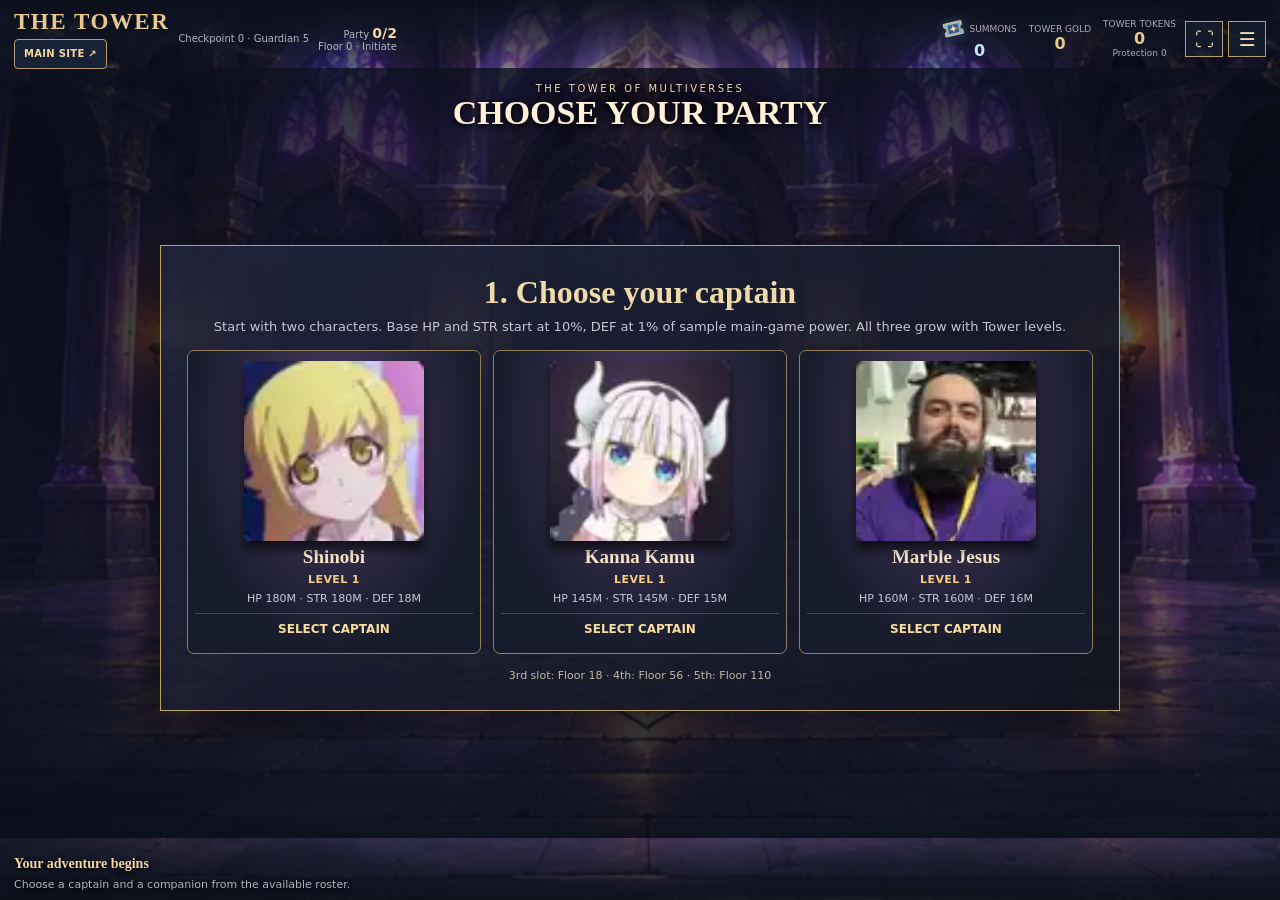
==== commit f34e2882: "Build 18.5: main website navigation in gameplay and menu headers" ====
--- a/public/index.html
+++ b/public/index.html
@@ -1 +1 @@
-<!DOCTYPE html><html lang="en"><head><meta charset="utf-8"><meta name="viewport" content="width=device-width,initial-scale=1"><title>The Tower · Hosted Test 18.0</title><link rel="stylesheet" href="tower.css?v=18.0"></head><body><div class="wrap"><main class="game"><div id="gameStage" class="gameStage"><section id="partyProgress" class="partyProgress" aria-label="Party progression" hidden></section><div id="scene" class="scene" tabindex="0" aria-label="Tower game scene"></div><div id="doorReveal" class="doorReveal" role="status" aria-live="polite" aria-atomic="true" hidden><div class="doorRevealCard"><span class="doorRevealIcon" aria-hidden="true"></span><div class="doorRevealCopy"><span class="doorRevealKicker"></span><strong class="doorRevealName"></strong><span class="doorRevealDetail"></span></div></div></div><header class="hud"><div><div class="sub">MARBLES ANONYMOUS · HOSTED 18.0</div><div class="brand">THE TOWER</div></div><div class="stat"><div id="checkpoint">Checkpoint 0 · Guardian 5</div><div id="lives" class="lives">Choose your captain</div><div id="regen">Unlimited attempts</div><div class="captainXPTrack"><i id="captainXPBar"></i></div></div><div class="stat"><div>Party <b id="partycount">0/2</b></div><div id="floorhud">Floor 0</div></div><div class="wallet"><div class="summon"><span class="ticketLabel"><svg class="ticketIcon" viewBox="0 0 64 64" aria-hidden="true"><g transform="rotate(-13 32 32)"><path d="M7 14H57V25C49 25 49 39 57 39V50H7V39C15 39 15 25 7 25Z" fill="#12243b" stroke="#152238" stroke-width="4" stroke-linejoin="round"/><path d="M7 12H57V23C49 23 49 37 57 37V48H7V37C15 37 15 23 7 23Z" fill="#85b2db" stroke="#efcf8f" stroke-width="2.4" stroke-linejoin="round"/><path d="M17 17H47V43H17Z" fill="#345c8b" stroke="#d8c49b" stroke-width="1"/><path d="M32 20L35 27L43 30L35 33L32 40L29 33L21 30L29 27Z" fill="#f6dfae" stroke="#ac956a" stroke-width=".8"/><path d="M12 16H51M12 44H51" stroke="#f5e2bf" opacity=".6"/><path d="M50 15V45" stroke="#172b45" stroke-dasharray="2 2" opacity=".7"/></g></svg><span>SUMMONS</span></span><b id="summons">0</b></div><div><span>TOWER GOLD</span><b id="gold">0</b></div><div class="tokenHud"><span>TOWER TOKENS</span><b id="towerTokens">0</b><span id="protectionHUD">Protection 0</span></div></div><nav class="hudNav" aria-label="Game controls"><button id="partyToggle" class="quiet" aria-controls="partyProgress" aria-expanded="false">PARTY</button><button id="inventoryToggle" class="quiet" disabled>RELICS 0</button><button id="fullscreenToggle" class="quiet" aria-label="Toggle fullscreen" title="Fullscreen">⛶</button><button id="menuToggle" class="quiet" aria-haspopup="dialog">☰</button></nav></header><footer class="footer"><div class="status"><h2 id="status"></h2><small id="detail"></small></div><button id="action" class="btn" hidden></button><button id="pause" class="quiet" hidden>Pause</button><button id="autoBuyRelics" class="quiet" hidden disabled>AUTO BUY &amp; EQUIP</button><button id="upgradeRelics" class="quiet" disabled>UPGRADE RELICS</button></footer><div id="gameMenu" class="gameMenu" role="dialog" aria-modal="true" aria-label="Tower menu" hidden><div class="gameMenuContent"><div class="gameMenuHeader"><h2>Tower menu</h2><button id="menuClose" class="quiet">CLOSE</button></div><div class="gameMenuTabs"><button class="quiet" data-menu-tab="badges" aria-pressed="true">BADGES</button><button class="quiet" data-menu-tab="previews" aria-pressed="false">PREVIEWS</button><button class="quiet" data-menu-tab="about" aria-pressed="false">ABOUT</button></div><section id="menuBadges" data-menu-pane="badges"><details open id="towerBadgePanel" class="towerBadgePanel"><summary>CHARACTER BADGES</summary><div id="towerBadgeGrid" class="towerBadgeGrid"></div><small class="badgeIntegrationNote">Badges require each character to survive and personally clear the exact milestone floor. Replays award missing badges only; prior account-wide clears do not grant character badges retroactively. Planned power bonuses automatically apply to that character outside the Tower once integration exists. No account or main-game reward connection is enabled.</small></details></section><section id="menuPreviews" data-menu-pane="previews" hidden><details class="test" open><summary>Developer room previews</summary><div class="testrow"><button data-test="doors">Doors</button><button data-test="protect">Test Divine Protection</button><button data-test="tree">Test passive tree</button><button data-test="heal">Goddess sanctuary</button><button data-test="treasure">Treasure vault</button><button data-test="battle">Combat (rotating rivals)</button><button data-test="strength">Strength trial</button><button data-test="rune">Rune trial</button><button data-test="boss">Guardian</button><button data-test="recruit">Ally reveal card</button><button data-test="camp">Campfire</button><button data-test="return">Defeat / ticket effect</button><button data-test="back">Resume at camp</button></div></details></section><section id="menuAbout" data-menu-pane="about" hidden><div class="inGameAbout">Hosted test · Character levels, personal milestone records, Tower relics, expedition teams, permanent recruits and checkpoint progress save in this browser. Six sample characters are available; the actual main-game roster is not connected. Community sprites recovered from the gallery screenshot, with new illustrated room art. HP and STR start at 10%, DEF at 1% of sample main-game power. All grow by 2% of base per Tower level. Real roster power and badge integration are not connected. Automatic turn-based battles, XP-only leveling and relic assignment are enabled by default. Timed prism trials remain automatic.</div></section><div class="resetArea"><button id="resetTowerProgress" class="quiet">RESET TOWER PROGRESS</button><small>Clears only the Tower save in this browser.</small></div></div></div></div></main></div><script src="tower.js?v=18.0"></script></body></html>+<!DOCTYPE html><html lang="en"><head><meta charset="utf-8"><meta name="viewport" content="width=device-width,initial-scale=1"><title>The Tower · Hosted Test 18.5</title><link rel="stylesheet" href="tower.css?v=18.5"></head><body><div class="wrap"><main class="game"><div id="gameStage" class="gameStage"><section id="partyProgress" class="partyProgress" aria-label="Party progression" hidden></section><div id="scene" class="scene" tabindex="0" aria-label="Tower game scene"></div><aside id="campLeaderboard" class="campLeaderboard" aria-label="Camp leaderboard" hidden><header class="campRankingHead"><div><small>THE TOWER · LOCAL</small><h2>Leaderboard</h2></div><div class="towerHeaderActions"><a class="towerHomeLink" href="https://marblesanonymous.com/" target="_blank" rel="noopener noreferrer" title="Open Marbles Anonymous in a new tab; keep The Tower open" aria-label="Open main Marbles Anonymous website in a new tab">MAIN SITE ↗</a><button id="campLeaderboardClose" class="quiet campRankingClose" aria-label="Back to Tower">← BACK</button></div></header><div class="campRankingBest"><span>Your highest floor</span><b id="campLeaderboardBest">0</b></div><div class="campRankingTabs" role="group" aria-label="Rank characters by"><button class="quiet" data-camp-rank="floor" aria-pressed="true">BEST</button><button class="quiet" data-camp-rank="clears" aria-pressed="false">CLEARS</button><button class="quiet" data-camp-rank="level" aria-pressed="false">LEVEL</button><button class="quiet" data-camp-rank="badges" aria-pressed="false">BADGES</button></div><div class="campRankingSub">Your recruited characters</div><div class="campRankingRows" id="campLeaderboardRows"></div><div class="campRankingNote">Local rankings · Global player leaderboard not connected</div></aside><button id="campLeaderboardToggle" class="quiet campRankingToggle" aria-controls="campLeaderboard" aria-expanded="false" hidden>LEADERBOARD</button><div id="doorReveal" class="doorReveal" role="status" aria-live="polite" aria-atomic="true" hidden><div class="doorRevealCard"><span class="doorRevealIcon" aria-hidden="true"></span><div class="doorRevealCopy"><span class="doorRevealKicker"></span><strong class="doorRevealName"></strong><span class="doorRevealDetail"></span></div></div></div><header class="hud"><div><div class="sub">MARBLES ANONYMOUS · HOSTED 18.5</div><div class="brand">THE TOWER</div><a class="towerHomeLink" href="https://marblesanonymous.com/" target="_blank" rel="noopener noreferrer" title="Open Marbles Anonymous in a new tab; keep The Tower open" aria-label="Open main Marbles Anonymous website in a new tab">MAIN SITE ↗</a></div><div class="stat"><div id="checkpoint">Checkpoint 0 · Guardian 5</div><div id="lives" class="lives">Choose your captain</div><div id="regen">Unlimited attempts</div><div class="captainXPTrack"><i id="captainXPBar"></i></div></div><div class="stat"><div>Party <b id="partycount">0/2</b></div><div id="floorhud">Floor 0</div></div><div class="wallet"><div class="summon"><span class="ticketLabel"><svg class="ticketIcon" viewBox="0 0 64 64" aria-hidden="true"><g transform="rotate(-13 32 32)"><path d="M7 14H57V25C49 25 49 39 57 39V50H7V39C15 39 15 25 7 25Z" fill="#12243b" stroke="#152238" stroke-width="4" stroke-linejoin="round"/><path d="M7 12H57V23C49 23 49 37 57 37V48H7V37C15 37 15 23 7 23Z" fill="#85b2db" stroke="#efcf8f" stroke-width="2.4" stroke-linejoin="round"/><path d="M17 17H47V43H17Z" fill="#345c8b" stroke="#d8c49b" stroke-width="1"/><path d="M32 20L35 27L43 30L35 33L32 40L29 33L21 30L29 27Z" fill="#f6dfae" stroke="#ac956a" stroke-width=".8"/><path d="M12 16H51M12 44H51" stroke="#f5e2bf" opacity=".6"/><path d="M50 15V45" stroke="#172b45" stroke-dasharray="2 2" opacity=".7"/></g></svg><span>SUMMONS</span></span><b id="summons">0</b></div><div><span>TOWER GOLD</span><b id="gold">0</b></div><div class="tokenHud"><span>TOWER TOKENS</span><b id="towerTokens">0</b><span id="protectionHUD">Protection 0</span></div></div><nav class="hudNav" aria-label="Game controls"><button id="partyToggle" class="quiet" aria-controls="partyProgress" aria-expanded="false">PARTY</button><button id="inventoryToggle" class="quiet" disabled>RELICS 0</button><button id="fullscreenToggle" class="quiet" aria-label="Toggle fullscreen" title="Fullscreen">⛶</button><button id="menuToggle" class="quiet" aria-haspopup="dialog">☰</button></nav></header><footer class="footer"><div class="status"><h2 id="status"></h2><small id="detail"></small></div><button id="action" class="btn" hidden></button><button id="pause" class="quiet" hidden>Pause</button><button id="autoBuyRelics" class="quiet" hidden disabled>AUTO BUY &amp; EQUIP</button><button id="upgradeRelics" class="quiet" disabled>UPGRADE RELICS</button></footer><div id="gameMenu" class="gameMenu" role="dialog" aria-modal="true" aria-label="Tower menu" hidden><div class="gameMenuContent"><div class="gameMenuHeader"><h2>Tower menu</h2><div class="towerHeaderActions"><a class="towerHomeLink" href="https://marblesanonymous.com/" target="_blank" rel="noopener noreferrer" title="Open Marbles Anonymous in a new tab; keep The Tower open" aria-label="Open main Marbles Anonymous website in a new tab">MAIN SITE ↗</a><button id="menuClose" class="quiet" aria-label="Back to Tower">← BACK</button></div></div><div class="gameMenuTabs"><button class="quiet" data-menu-tab="badges" aria-pressed="true">BADGES</button><button class="quiet" data-menu-tab="previews" aria-pressed="false">PREVIEWS</button><button class="quiet" data-menu-tab="about" aria-pressed="false">ABOUT</button></div><section id="menuBadges" data-menu-pane="badges"><details open id="towerBadgePanel" class="towerBadgePanel"><summary>CHARACTER BADGES</summary><div id="towerBadgeGrid" class="towerBadgeGrid"></div><small class="badgeIntegrationNote">Badges unlock after each character survives 5, 18, 56, 110 and 243 distinct floor clears. Repeating a counted floor does not increase the total. Existing personal badges are preserved; older saves cannot establish unrecorded individual clears. Replays award personal floor credit only. Planned power bonuses automatically apply to that character outside the Tower once integration exists. No account or main-game reward connection is enabled.</small></details></section><section id="menuPreviews" data-menu-pane="previews" hidden><details class="test" open><summary>Developer room previews</summary><div class="testrow"><button data-test="doors">Doors</button><button data-test="protect">Test Divine Protection</button><button data-test="tree">Test passive tree</button><button data-test="heal">Goddess sanctuary</button><button data-test="treasure">Treasure vault</button><button data-test="battle">Combat (rotating rivals)</button><button data-test="strength">Strength trial</button><button data-test="rune">Rune trial</button><button data-test="boss">Guardian</button><button data-test="recruit">Ally reveal card</button><button data-test="camp">Campfire</button><button data-test="return">Defeat / ticket effect</button><button data-test="back">Resume at camp</button></div></details></section><section id="menuAbout" data-menu-pane="about" hidden><div class="inGameAbout">Hosted test · Character levels, personal milestone records, Tower relics, expedition teams, permanent recruits and checkpoint progress save in this browser. Six sample characters are available; the actual main-game roster is not connected. Community sprites recovered from the gallery screenshot, with new illustrated room art. HP and STR start at 10%, DEF at 1% of sample main-game power. All grow by 2% of base per Tower level. Real roster power and badge integration are not connected. Automatic turn-based battles, XP-only leveling and relic assignment are enabled by default. Timed prism trials remain automatic.</div></section><div class="resetArea"><button id="resetTowerProgress" class="quiet">RESET TOWER PROGRESS</button><small>Clears only the Tower save in this browser.</small></div></div></div></div></main></div><script src="tower.js?v=18.5"></script></body></html>
--- a/public/tower.css
+++ b/public/tower.css
@@ -242,3 +242,156 @@
 .campReserveSprite{background:none;border:0;color:#ffe8c2;display:flex;flex-direction:column;align-items:center;width:clamp(54px,11%,115px);min-width:50px;padding:0;pointer-events:auto;max-height:100%;cursor:pointer}.campReserveSprite img{width:100%;height:clamp(35px,11vh,100px);object-fit:contain;filter:drop-shadow(0 4px 5px #000a);animation:campWander 4s ease-in-out infinite;animation-delay:var(--camp-delay)}.campReserveSprite span{font:600 10px Georgia;text-shadow:0 1px 4px #000,0 0 4px #000;max-width:100%;overflow-wrap:anywhere}@keyframes campWander{0%,100%{transform:translate(-6px,0)}50%{transform:translate(6px,-3px)}}.campExpeditionControls{position:absolute;z-index:15;left:2%;right:2%;top:18%;display:flex;gap:5px;justify-content:flex-end;pointer-events:none}.campExpeditionControls button,.doorTeamSwitch{pointer-events:auto;min-height:34px;font-size:10px;white-space:normal}.doorTeamSwitch{position:absolute;right:2%;bottom:4%;z-index:15}
 @media(max-width:650px){.sphereHeader{padding:4px;gap:4px;flex-wrap:wrap}.sphereTools button{min-height:35px;padding:5px}.sphereLegend{gap:3px 8px}.sphereDetail{min-height:78px;padding:5px}.sphereBuy{font-size:10px;max-width:37%}.characterBadgeList{grid-template-columns:repeat(2,minmax(0,1fr))}.characterBadgeHeader small{margin-left:0}.campRosterBanner{top:13%;font-size:10px}.campExpeditionControls{top:22%;justify-content:center}.campExpeditionControls button{min-height:40px}.campReserveSprites{inset:34% 3% 36%}.expeditionCharacter select{min-height:44px}.doorTeamSwitch{min-height:44px}}
 @media(prefers-reduced-motion:reduce){.campReserveSprite img{animation:none}}
+
+/* 18.1: camp-only right leaderboard; the camp scene never sits beneath the desktop panel. */
+.gameStage{--camp-rank-width:clamp(224px,19vw,296px)}
+.campLeaderboard[hidden],.campRankingToggle[hidden]{display:none!important}
+.campLeaderboard{position:absolute;z-index:32;inset:var(--hud-top) 8px var(--hud-bottom) auto;width:calc(var(--camp-rank-width) - 16px);box-sizing:border-box;min-height:0;display:flex;flex-direction:column;gap:8px;padding:10px;background:linear-gradient(150deg,#1b2639f7,#0b1423fc 75%);border:1px solid #97805a;border-radius:8px;color:#eee2c9;box-shadow:0 5px 18px #0008;overflow:hidden}
+.campRankingHead{display:flex;align-items:center;justify-content:space-between;gap:6px;flex:none;padding-bottom:5px;border-bottom:1px solid #bda06c44}
+.campRankingHead small{font-size:9px;letter-spacing:1.3px;color:#bea87c}
+.campRankingHead h2{font:bold 22px Georgia,serif;color:#f0d5a1;margin:2px 0 0}
+.campRankingClose,.campRankingToggle{display:none}
+.campRankingBest{display:flex;align-items:center;justify-content:space-between;gap:6px;flex:none;background:#c6a56812;border:1px solid #b69b6244;border-radius:5px;padding:8px}
+.campRankingBest span{font-size:11px;color:#d2c5ad}.campRankingBest b{font:700 23px Georgia;color:#f7d68d;font-variant-numeric:tabular-nums}
+.campRankingTabs{display:flex;gap:3px;flex:none}.campRankingTabs button{flex:1 1 0;min-width:0;font-size:9px;padding:6px 2px;min-height:32px;letter-spacing:.2px;background:#111a28;border:1px solid #52586a;color:#bfc8d6}
+.campRankingTabs button[aria-pressed="true"]{background:#5c462b;border-color:#ddb875;color:#ffe9b4}
+.campRankingSub{font-size:10px;letter-spacing:.4px;text-transform:uppercase;color:#c5b89e}
+.campRankingRows{flex:1 1 auto;min-height:0;overflow:auto;overscroll-behavior:contain;scrollbar-width:thin;display:flex;flex-direction:column;gap:5px}
+.campRankRow{display:grid;grid-template-columns:19px 32px minmax(0,1fr) auto;align-items:center;gap:5px;min-height:45px;flex:none;background:#152034;border:1px solid #424c5f;border-radius:5px;padding:5px 4px}
+.campRankRow.rankFirst{border-color:#ba995d;background:linear-gradient(100deg,#4b3c28,#1b2434)}
+.campRankNumber{font-size:13px;font-weight:700;text-align:center;color:#bdc9d7;font-variant-numeric:tabular-nums}.rankFirst .campRankNumber{color:#ffdb8e}
+.campRankRow img{width:32px;height:34px;object-fit:contain;filter:drop-shadow(0 2px 4px #0008)}
+.campRankInfo,.campRankScore{display:flex;flex-direction:column;gap:3px;min-width:0}.campRankInfo strong{font-size:11px;color:#f3e2bf;overflow-wrap:anywhere}.campRankInfo small{font-size:9px;color:#bfc8d6}
+.campRankScore{text-align:right;flex:none}.campRankScore b{font-size:15px;font-variant-numeric:tabular-nums;color:#f4d291}.campRankScore small{font-size:8px;color:#b5bdcc}
+.campRankingNote{flex:none;font-size:10px;color:#adb8c9;line-height:1.35;padding-top:6px;border-top:1px solid #bda06c33}
+@media(min-width:1101px) and (min-height:450px){.gameStage.campRankingActive>.scene{right:var(--camp-rank-width)}}
+@media(max-width:1100px),(max-height:449px){
+ .gameStage>.campLeaderboard{display:none;inset:var(--hud-top) 5px var(--hud-bottom) auto;width:min(320px,calc(100% - 10px));z-index:43}
+ .gameStage[data-ranking-open="true"]>.campLeaderboard:not([hidden]){display:flex}
+ .gameStage>.campRankingToggle:not([hidden]){display:block;position:absolute;right:8px;top:calc(var(--hud-top) + 4px);z-index:22;min-height:37px;padding:6px 9px;font-size:9px;background:#152238eb;border:1px solid #c2a570;color:#f4dab0}
+ .campRankingClose{display:block;min-width:38px;min-height:38px;font-size:20px;padding:2px}
+ .campRankingTabs button{min-height:40px}
+}
+
+/* 18.2: use a bounded layout viewport, not the unscaled transform overflow. */
+.gameStage>.treeOverlay.sphereOverlay{inset:0!important;width:auto!important;height:auto!important;max-width:none;max-height:none;padding:0!important;box-sizing:border-box;overflow:hidden;z-index:80;background:radial-gradient(ellipse at 50% 48%,#1b2339,#0c1425 50%,#070d17 100%)}
+.gameStage>.sphereOverlay .spherePanel{display:grid;grid-template-columns:minmax(0,1fr);grid-template-rows:auto auto minmax(0,1fr) auto;width:100%;height:100%;min-width:0;min-height:0;max-height:100%;box-sizing:border-box;overflow:hidden}
+.gameStage>.sphereOverlay .sphereViewport{display:block;position:relative;width:100%;height:100%;min-height:0;min-width:0;padding:0;border:0;box-sizing:border-box;overflow:auto;overscroll-behavior:contain;scrollbar-width:thin}
+.gameStage>.sphereOverlay .sphereViewport.sphereFitted{overflow:hidden;cursor:default}
+.sphereSizer{position:relative;display:block;margin:0!important;max-width:none;max-height:none;box-sizing:border-box;overflow:hidden;contain:layout paint}
+.sphereMap{position:absolute;transform-origin:0 0;visibility:hidden}.sphereMap.sphereReady{visibility:visible}
+.sphereHeader>div:first-child{min-width:0;flex:1}.sphereCount,.sphereAutoStatus{display:block;font-size:10px;line-height:1.3}.sphereAutoStatus{color:#e1c389}
+.sphereTools{flex:0 1 auto}.sphereTools .sphereAuto{min-height:36px;white-space:nowrap;letter-spacing:.15px;color:#decba7;border-color:#9d8358;background:#172337}
+.sphereTools .sphereAuto[aria-pressed=true]{color:#fff1ba;border-color:#e1c084;background:#594324;box-shadow:0 0 10px #d8b46335}
+.sphereDetail{min-height:0;box-sizing:border-box}
+@media(max-width:900px){.sphereHeader{padding:5px 7px}.sphereTools{justify-content:flex-start;gap:4px}.sphereTools .sphereAuto{min-height:38px;font-size:10px}.sphereAutoStatus{font-size:9px}.sphereDetail{padding:6px}}
+@media(max-height:450px){.sphereHeader{padding:3px 6px;gap:3px}.sphereHeader h2{font-size:15px}.sphereCount,.sphereAutoStatus{font-size:9px}.sphereTools button,.sphereTools .sphereAuto{min-height:28px;padding:3px 6px}.sphereLegend{padding:2px 4px;gap:2px 8px}.sphereLegend span{font-size:9px}.sphereDetail{padding:4px 6px;gap:6px}.sphereTitle{font-size:14px}.sphereDesc,.sphereRequirement{font-size:10px}.sphereBuy{min-height:32px}}
+
+/* 18.3 mastery gains and phone layout */
+.sphereGainLine[hidden],.sphereGainDialog[hidden],.sphereNodeList[hidden],.sphereTools button[hidden]{display:none!important}
+.sphereGainLine{display:flex;align-items:center;gap:6px;flex-wrap:wrap;min-width:0;border-top:1px solid #ab906044;padding-top:4px;margin-top:2px}.sphereGainNotice{flex:1 1 165px;min-width:0;color:#f1d694;font-size:11px;font-weight:600;line-height:1.3;overflow-wrap:anywhere}.sphereGainLine .sphereGainsOpen{flex:none;min-height:32px;padding:3px 8px;color:#f1d694;border-color:#aa8d55;background:#202c3d;font-size:10px;white-space:nowrap}
+.sphereGainDialog{position:absolute;inset:0;z-index:5;display:grid;place-items:center;background:#040911bb;padding:12px;box-sizing:border-box}.sphereGainCard{width:min(540px,100%);max-height:100%;min-height:0;display:flex;flex-direction:column;gap:8px;padding:14px;box-sizing:border-box;overflow:hidden;background:linear-gradient(150deg,#243249,#111a2a 70%);border:1px solid #d1ad69;border-radius:9px;box-shadow:0 12px 44px #000a}.sphereGainCard>header{display:flex;align-items:center;justify-content:space-between;gap:8px;flex:none;border-bottom:1px solid #bd9e6244;padding-bottom:8px}.sphereGainCard h3{font:bold 22px Georgia,serif;color:#f5dca7;margin:0 0 4px}.sphereGainTotal,.sphereGainCard>p{font-size:11px;color:#c7c8d2;margin:0}.sphereGainCard>header button{min-height:40px;padding:6px 9px;font-size:11px}.sphereGainList{min-height:0;overflow:auto;overscroll-behavior:contain;display:flex;flex-direction:column;gap:6px;scrollbar-width:thin}.sphereGainItem{display:flex;align-items:center;gap:10px;flex:none;padding:8px;background:#111b2c;border:1px solid #74674d;border-radius:5px}.sphereGainIcon{display:grid;place-items:center;width:36px;height:36px;flex:none;border-radius:50%;border:1px solid var(--cluster);color:var(--cluster);background:#182335;font:24px Georgia}.sphereGainItem>div{min-width:0;display:flex;flex-direction:column;gap:3px}.sphereGainItem strong{font-size:13px;color:#f2dec0}.sphereGainValue{font-size:12px;color:#e7c98c}.sphereGainItem small{font-size:11px;color:#acbad0}
+.gameStage>.sphereOverlay .sphereViewport.sphereListMode{overflow:auto;touch-action:pan-y;cursor:default}.sphereListMode>.sphereSizer{display:none}.sphereNodeList{display:grid;grid-template-columns:repeat(2,minmax(0,1fr));gap:10px;padding:9px;box-sizing:border-box;min-width:0}.sphereListBranch{min-width:0;display:flex;flex-direction:column;gap:5px}.sphereListBranch h3{font:700 14px Georgia,serif;color:var(--cluster);margin:5px 0}.sphereListNode{display:flex;align-items:center;gap:8px;padding:7px;min-height:52px;text-align:left;border:1px solid #495369;background:#162134;color:#ded9ce;border-radius:6px;min-width:0}.sphereListNode.owned{border-color:#a58957}.sphereListNode.available{border-color:var(--cluster)}.sphereListNode[aria-pressed=true]{outline:2px solid #f0d5a0;outline-offset:-2px;background:#283345}.sphereListIcon{display:grid;place-items:center;width:32px;height:32px;border:1px solid var(--cluster);border-radius:50%;color:var(--cluster);font-size:21px;flex:none}.sphereListInfo{min-width:0;flex:1;display:flex;flex-direction:column;gap:3px}.sphereListInfo strong{font-size:12px}.sphereListInfo small{font-size:11px;color:#bdc9d8;line-height:1.25;overflow-wrap:anywhere}.sphereListRank{font-size:11px;flex:none;color:#f3d18e;white-space:nowrap}.sphereViewMode[aria-pressed=true]{border-color:#d0ad6e;color:#f3db9f}
+.partyPortrait,.campRankPortrait{position:relative;display:block}.campRankPortrait{width:32px;height:34px}.towerPortraitBadge{position:absolute;right:0;bottom:0;width:20px;height:20px;display:grid;place-items:center;box-sizing:border-box;border-radius:5px;border:1px solid #d7b784;background:#4b3024;color:#f1ba80;box-shadow:0 1px 4px #000d;font:700 16px/1 Georgia;z-index:2;pointer-events:none}.towerBadgeTier1{color:#e2e8f5;border-color:#c5d4e7;background:#40516b}.towerBadgeTier2{color:#ffedab;border-color:#f0cd74;background:#725226}.towerBadgeTier3{color:#efe0ff;border-color:#c6a0f9;background:#5e3d85}.towerBadgeTier4{color:#fff3d0;border-color:#b8d8ff;background:linear-gradient(120deg,#755493,#3d7894,#a68a4b);box-shadow:0 0 7px #bba6ff}.campRankPortrait .towerPortraitBadge{width:15px;height:15px;font-size:12px}.campRankInfo small{line-height:1.3}.campRankingTabs button{font-size:9px}.replayFloorLabel{display:flex;align-items:center;justify-content:center;gap:10px;color:#e5d5b6;font-size:13px}.replayFloorLabel input{width:100px;min-height:44px;border:1px solid #b7a06e;border-radius:5px;background:#0e1b2c;color:#f7e2be;font-size:16px;padding:7px;box-sizing:border-box}
+@media(max-width:650px){.sphereNodeList{grid-template-columns:minmax(0,1fr)}.sphereHeader{padding:6px 8px;gap:5px}.sphereHeader h2{font-size:16px}.sphereTools{width:100%;justify-content:flex-start;gap:4px}.sphereTools .sphereAuto,.sphereTools .sphereViewMode,.sphereTools .sphereClose{min-height:42px}.sphereGainLine .sphereGainsOpen{min-height:38px}.sphereDetail{gap:5px}.sphereGainNotice{font-size:10px}.sphereBuy{min-height:44px}}
+@media(max-width:650px) and (orientation:portrait){.gameStage{--hud-top:118px;--hud-bottom:96px}.gameStage>.hud{padding:6px 8px 10px;gap:5px;align-content:flex-start}.gameStage>.hud .brand{font-size:15px;letter-spacing:1px}.gameStage>.hud .hudNav button{min-height:40px;padding:5px 7px}.gameStage>.hud #fullscreenToggle,.gameStage>.hud #menuToggle{width:35px}.gameStage>.hud .wallet{min-width:0;justify-content:space-between!important;gap:3px}.gameStage>.hud .wallet>div{min-width:0;flex:1 1 0;overflow-wrap:anywhere}.gameStage>.footer{padding:6px 8px 8px;gap:5px;justify-content:space-between}.gameStage>.footer button,.gameStage>.footer #autoBuyRelics,.gameStage>.footer #upgradeRelics{min-height:44px;max-width:47%;white-space:normal;margin-left:0}.gameStage>.footer .status h2{white-space:normal}.gameStage .routeDoors[data-count="6"]{display:grid!important;grid-template-columns:repeat(3,minmax(0,1fr));grid-template-rows:repeat(2,minmax(0,1fr));justify-items:center;align-items:center!important;left:7%;right:7%;top:12%!important;bottom:23%!important;gap:8px 10px!important}.gameStage .routeDoors[data-count="6"] .themedDoor:not(.boss){height:100%;width:auto;max-width:100%;max-height:100%;min-width:40px;flex:none;aspect-ratio:220/430;align-self:center}.gameStage .routeDoors[data-count="6"] .themedDoor:focus-visible{outline:2px solid #ffe5af;outline-offset:2px}.gameStage>.campRankingToggle:not([hidden]){min-height:44px}.campExpeditionControls{top:22%;gap:6px}.campExpeditionControls button{min-height:44px}.gameStage .campExit,.gameStage .treeBtn{min-height:44px}}
+@media(max-width:390px) and (orientation:portrait){.gameStage{--hud-top:124px;--hud-bottom:105px}.gameStage>.hud .hudNav button{font-size:9px;padding:4px 5px}.gameStage>.hud .brand{font-size:14px}.gameStage>.footer button{font-size:9px}.sphereLegend{gap:3px 7px}}
+
+/* 18.4 — exclusive menus, desktop rails, full-window phone panels */
+.gameStage>.towerManagedOverlay:not(.sphereOverlay){position:absolute;inset:0;z-index:81;display:flex;justify-content:center;align-items:center;box-sizing:border-box;padding:14px;overflow:hidden;background:#080f1ce8;overscroll-behavior:contain}
+.gameStage>.towerManagedOverlay>.rpgPanel,.gameStage>.towerManagedOverlay>.expeditionPanel{width:min(820px,100%);max-width:100%;max-height:100%;min-height:0;min-width:0;box-sizing:border-box;overflow:auto;overscroll-behavior:contain;scrollbar-width:thin;margin:auto}
+.gameStage>.towerManagedOverlay>.expeditionPanel{width:min(650px,100%);background:#121c2c;border:1px solid #aa9164;padding:12px}
+.towerPanelHeader{position:sticky;top:0;z-index:5;display:flex;justify-content:space-between;align-items:center;gap:10px;min-width:0;background:#141d2b;padding:8px 0;border-bottom:1px solid #a58b5d55;box-sizing:border-box;margin-bottom:9px}
+.towerPanelHeader h2{margin:0;min-width:0;overflow-wrap:anywhere;font:bold 22px Georgia,serif;color:#f0d4a3;text-align:left}
+.towerBack,#menuClose,.partyDismiss,.campRankingClose,.sphereClose{white-space:nowrap;flex:none;min-height:40px;color:#f0d8a3;font-weight:700}
+.towerManagedOverlay .rpgHeader{background:#131a28}
+.gameStage[data-menu-layer="overlay"]>.partyProgress,.gameStage[data-menu-layer="overlay"]>.campLeaderboard,.gameStage[data-menu-layer="menu"]>.partyProgress,.gameStage[data-menu-layer="menu"]>.campLeaderboard{visibility:hidden;pointer-events:none}
+.gameStage[data-menu-layer]:not([data-menu-layer="none"])>.campRankingToggle{visibility:hidden;pointer-events:none}
+.gameStage>.gameMenu{overscroll-behavior:contain}
+.gameStage>.gameMenu .gameMenuHeader{position:sticky;top:0;z-index:5;background:#192233;padding:8px 0;border-bottom:1px solid #a58b5d55}
+.gameStage>[inert]{pointer-events:none}
+@media(max-width:1100px),(max-height:449px){
+ .gameStage{--party-width:0px}
+ .gameStage .hudNav #partyToggle:not([hidden]){display:inline-flex;align-items:center;justify-content:center}
+ .gameStage>.partyProgress:not([hidden]),.gameStage>.campLeaderboard:not([hidden]){display:none!important}
+ .gameStage[data-menu-layer="party"]>.partyProgress:not([hidden]),.gameStage[data-menu-layer="ranking"]>.campLeaderboard:not([hidden]){display:flex!important;position:absolute;inset:0;width:100%;height:100%;max-width:none;max-height:none;min-width:0;min-height:0;box-sizing:border-box;overflow:hidden;padding:12px;gap:10px;z-index:82;background:linear-gradient(160deg,#202b40,#101827 68%);border:0;border-radius:0;box-shadow:none;pointer-events:auto;visibility:visible;overscroll-behavior:contain}
+ .gameStage[data-menu-layer="party"]>.partyProgress>.partyProgressTitle,.gameStage[data-menu-layer="ranking"]>.campLeaderboard>.campRankingHead{flex:none;display:flex;justify-content:space-between;align-items:center;gap:10px;padding:4px 0 8px;margin:0;border-bottom:1px solid #bd9f6944}
+ .gameStage[data-menu-layer="party"] .partyProgressTitle strong{font:bold 21px Georgia,serif;letter-spacing:0}
+ .gameStage[data-menu-layer="party"] .partyDismiss,.gameStage[data-menu-layer="ranking"] .campRankingClose{display:inline-flex;align-items:center;justify-content:center;min-height:44px;padding:8px 11px;font-size:12px;white-space:nowrap}
+ .gameStage[data-menu-layer="party"] .partyProgressList{display:flex;flex-direction:column;flex-wrap:nowrap;flex:1 1 0;min-width:0;min-height:0;width:100%;overflow-x:hidden;overflow-y:auto;gap:9px;align-items:stretch;overscroll-behavior:contain;scrollbar-width:thin}
+ .gameStage[data-menu-layer="party"] .partyProgressCard{display:grid;grid-template-columns:56px minmax(0,1fr);width:100%;max-width:100%;min-width:0;flex:0 0 auto;box-sizing:border-box;gap:5px 10px;padding:10px;background:linear-gradient(140deg,#273043,#192233);backdrop-filter:none}
+ .gameStage[data-menu-layer="party"] .partyProgressCard.captain{background:linear-gradient(140deg,#392f33,#1b2434)}
+ .gameStage[data-menu-layer="party"] .partyPortrait{width:56px;height:56px}
+ .gameStage[data-menu-layer="party"] .partyProgressInfo strong{font-size:15px;line-height:1.3}
+ .gameStage[data-menu-layer="party"] .partyProgressInfo small{font-size:12px;line-height:1.35;overflow-wrap:anywhere}
+ .gameStage[data-menu-layer="party"] .partyProgressInfo .partyBadgeText{font-size:10px}
+ .gameStage[data-menu-layer="party"] .partyPanelBottom{flex:none;min-width:0;padding:8px;background:#141e2d}
+ .gameStage[data-menu-layer="party"] .partyPanelBottom button,.gameStage[data-menu-layer="party"] .partyLevelButton{min-height:44px}
+ .gameStage[data-menu-layer="ranking"] .campRankingRows{flex:1 1 0;min-height:0;overflow-y:auto;overflow-x:hidden;gap:7px}
+ .gameStage[data-menu-layer="ranking"] .campRankRow{grid-template-columns:26px 42px minmax(0,1fr) auto;min-height:60px;padding:7px;gap:9px}
+ .gameStage[data-menu-layer="ranking"] .campRankPortrait,.gameStage[data-menu-layer="ranking"] .campRankPortrait img{width:42px;height:44px}
+ .gameStage[data-menu-layer="ranking"] .campRankInfo strong{font-size:14px}
+ .gameStage[data-menu-layer="ranking"] .campRankInfo small{font-size:11px}
+ .gameStage[data-menu-layer="ranking"] .campRankScore b{font-size:18px}
+ .gameStage[data-menu-layer="ranking"] .campRankingTabs button{min-height:44px;font-size:11px}
+ .gameStage>.towerManagedOverlay:not(.sphereOverlay){inset:0;padding:0;align-items:stretch;background:#111a2a}
+ .gameStage>.towerManagedOverlay>.rpgPanel,.gameStage>.towerManagedOverlay>.expeditionPanel{width:100%;max-width:none;height:100%;max-height:100%;border:0;margin:0;padding:12px;overflow-y:auto;overflow-x:hidden;border-radius:0;background:linear-gradient(160deg,#202b40,#101827 68%);box-shadow:none}
+ .gameStage>.towerManagedOverlay .towerPanelHeader{top:-12px;padding:12px 0 8px;background:#1c2637}
+ .gameStage>.towerManagedOverlay .towerBack,.gameStage>.gameMenu #menuClose{min-height:44px;padding:8px 12px;font-size:12px}
+ .gameStage>.towerManagedOverlay .rpgTabs{display:grid;grid-template-columns:repeat(2,minmax(0,1fr));gap:7px;margin:9px 0}
+ .gameStage>.towerManagedOverlay .rpgTabs button,.gameStage>.towerManagedOverlay .rpgSelect button,.gameStage>.towerManagedOverlay .rpgSlot button,.gameStage>.towerManagedOverlay .rpgItem button,.gameStage>.towerManagedOverlay .expeditionPanel button,.gameStage>.towerManagedOverlay .expeditionPanel select{min-height:44px;white-space:normal}
+ .gameStage>.towerManagedOverlay .rpgSelect{display:flex;flex-wrap:wrap;gap:6px;margin:8px 0}
+ .gameStage>.towerManagedOverlay .rpgSelect button{flex:1 1 105px;min-width:0;max-width:100%;overflow-wrap:anywhere;font-size:11px}
+ .gameStage>.towerManagedOverlay .rpgIdentity{min-width:0;gap:10px;padding:10px}
+ .gameStage>.towerManagedOverlay .rpgIdentity>div{min-width:0;overflow-wrap:anywhere}
+ .gameStage>.towerManagedOverlay .rpgSlotGrid{grid-template-columns:repeat(2,minmax(0,1fr))}
+ .gameStage>.towerManagedOverlay .rpgItem{align-items:stretch;gap:7px;min-width:0}
+ .gameStage>.towerManagedOverlay .rpgItem>div{flex:1;min-width:0;overflow-wrap:anywhere}
+ .gameStage>.towerManagedOverlay .rpgItem button{flex:0 0 40%;max-width:40%;overflow-wrap:anywhere}
+ .gameStage>.towerManagedOverlay .expeditionCharacter{gap:8px;padding:8px}
+ .gameStage>.towerManagedOverlay .expeditionCharacter select{min-width:95px}
+ .gameStage>.towerManagedOverlay .expeditionPanel>.btn{width:100%;margin:8px 0 0}
+ .gameStage>.gameMenu{padding:0;background:#111a2a;overflow:hidden;align-items:stretch;z-index:81}
+ .gameStage>.gameMenu>.gameMenuContent{width:100%;height:100%;max-height:100%;min-height:0;min-width:0;box-sizing:border-box;margin:0;padding:12px;border:0;border-radius:0;overflow-y:auto;overflow-x:hidden;background:linear-gradient(160deg,#202b40,#101827 68%);box-shadow:none}
+ .gameStage>.gameMenu .gameMenuHeader{top:-12px;padding:12px 0 8px;background:#1c2637}
+ .gameStage>.gameMenu .gameMenuTabs{display:grid;grid-template-columns:repeat(3,minmax(0,1fr));gap:6px}
+ .gameStage>.gameMenu .gameMenuTabs button,.gameStage>.gameMenu .testrow button,.gameStage>.gameMenu #resetTowerProgress{min-height:44px;white-space:normal}
+ .gameStage>.gameMenu .testrow{display:grid;grid-template-columns:repeat(2,minmax(0,1fr));gap:7px}
+ .gameStage>.campRankingToggle:not([hidden]){min-height:44px}
+ .gameStage>.sphereOverlay .sphereTools .sphereClose{min-height:44px}
+}
+@media(max-width:390px){
+ .gameStage>.towerManagedOverlay>.rpgPanel,.gameStage>.towerManagedOverlay>.expeditionPanel,.gameStage>.gameMenu>.gameMenuContent{padding:9px}
+ .gameStage>.towerManagedOverlay .towerPanelHeader,.gameStage>.gameMenu .gameMenuHeader{top:-9px;padding-top:9px}
+ .towerPanelHeader h2{font-size:19px}
+ .gameStage[data-menu-layer="party"]>.partyProgress:not([hidden]),.gameStage[data-menu-layer="ranking"]>.campLeaderboard:not([hidden]){padding:9px}
+ .gameStage[data-menu-layer="party"] .partyProgressCard{grid-template-columns:48px minmax(0,1fr);padding:8px;gap:5px 8px}
+ .gameStage[data-menu-layer="party"] .partyPortrait{width:48px;height:48px}
+ .gameStage>.towerManagedOverlay .rpgItem{flex-direction:column}
+ .gameStage>.towerManagedOverlay .rpgItem button{width:100%;max-width:100%;flex:none}
+ .gameStage>.towerManagedOverlay .expeditionCharacter select{max-width:44%;min-width:0;font-size:12px}
+}
+
+/* 18.5 — main website navigation from gameplay and every major overlay. */
+.towerHomeLink{display:inline-flex;align-items:center;justify-content:center;box-sizing:border-box;flex:none;min-height:30px;padding:5px 9px;border:1px solid #b89b62;border-radius:4px;background:#182237;color:#f2d79e;font:700 10px/1.15 system-ui,sans-serif;letter-spacing:.3px;text-decoration:none;white-space:nowrap}
+.towerHomeLink:hover,.towerHomeLink:focus-visible{background:#57452c;color:#fff0cc;border-color:#f2d08d}
+.towerHeaderActions{display:flex;align-items:center;justify-content:flex-end;gap:6px;flex-wrap:wrap;flex:none}
+.towerHeaderActions>.towerHomeLink{min-height:40px}
+.gameStage>.hud .towerHomeLink{margin-top:4px}
+.gameStage>.partyProgress .towerHeaderActions{display:none}
+.gameStage>.campLeaderboard .towerHeaderActions{display:none}
+.gameStage .sphereTools .towerHomeLink{min-height:36px}
+@media(max-width:1100px),(max-height:449px){
+ .gameStage[data-menu-layer="party"] .partyProgressTitle .towerHeaderActions,.gameStage[data-menu-layer="ranking"] .campRankingHead .towerHeaderActions{display:flex}
+ .towerHeaderActions>.towerHomeLink,.gameStage .sphereTools .towerHomeLink{min-height:44px;padding:7px 8px;font-size:10px}
+ .gameStage>.hud .towerHomeLink{min-height:40px}
+}
+@media(max-width:650px) and (orientation:portrait){
+ .gameStage{--hud-top:142px}
+ .gameStage>.hud .towerHomeLink{min-height:36px;margin-top:3px;padding:4px 7px;font-size:9px}
+ .gameStage>.hud .hudNav{flex-wrap:wrap;justify-content:flex-end;max-width:70%}
+ .towerHeaderActions{gap:4px}
+ .gameStage .sphereTools .towerHomeLink{min-height:42px}
+}
+@media(max-width:390px) and (orientation:portrait){.gameStage{--hud-top:149px}}
+@media(max-height:449px) and (orientation:landscape){.gameStage>.hud .towerHomeLink{min-height:26px;margin-top:1px;padding:3px 6px}.gameStage .sphereTools .towerHomeLink{min-height:30px}}
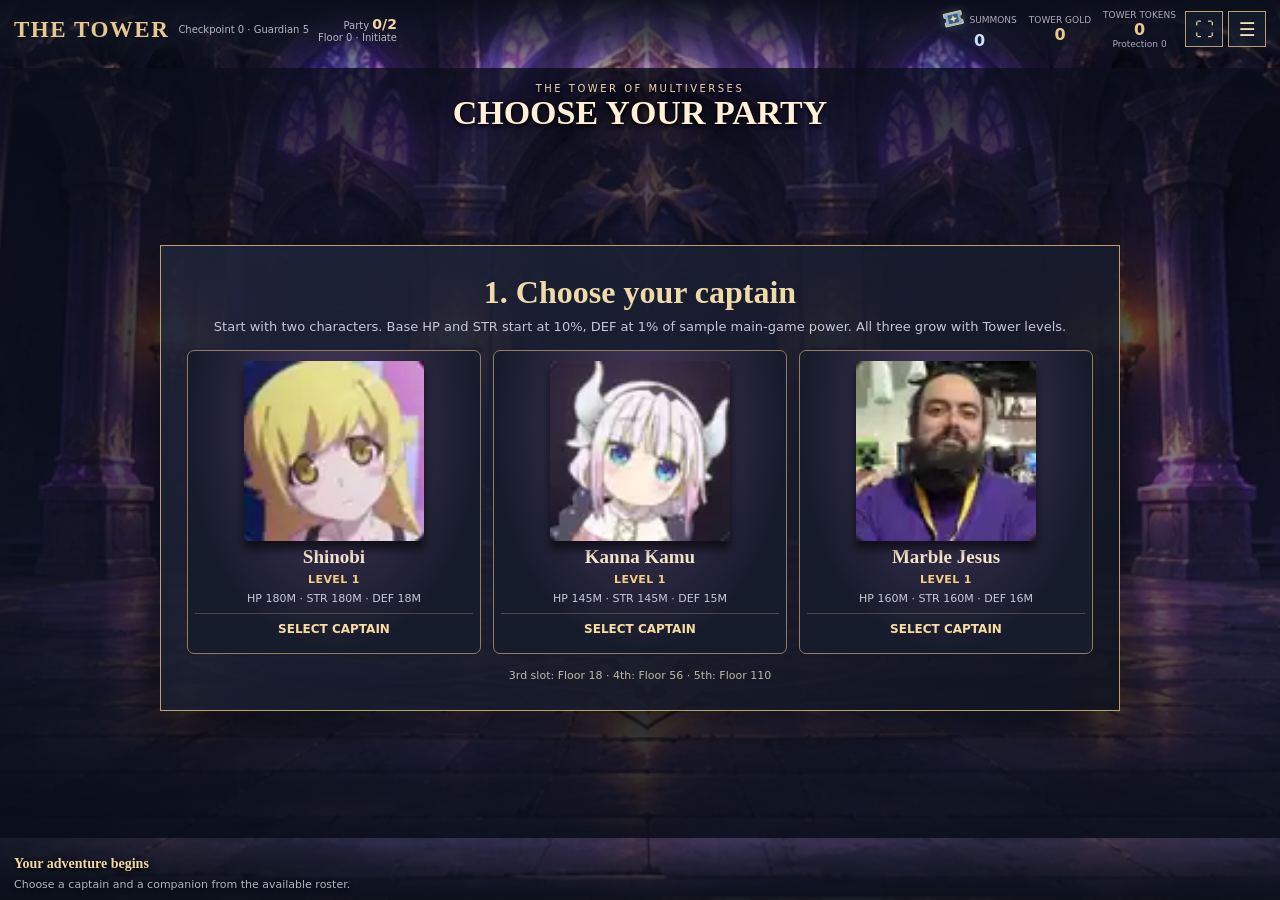
==== commit 1d7e86ad: "Build 18.6: remove homepage shortcut and prepare Base Village navigation bridge" ====
--- a/public/index.html
+++ b/public/index.html
@@ -1 +1 @@
-<!DOCTYPE html><html lang="en"><head><meta charset="utf-8"><meta name="viewport" content="width=device-width,initial-scale=1"><title>The Tower · Hosted Test 18.5</title><link rel="stylesheet" href="tower.css?v=18.5"></head><body><div class="wrap"><main class="game"><div id="gameStage" class="gameStage"><section id="partyProgress" class="partyProgress" aria-label="Party progression" hidden></section><div id="scene" class="scene" tabindex="0" aria-label="Tower game scene"></div><aside id="campLeaderboard" class="campLeaderboard" aria-label="Camp leaderboard" hidden><header class="campRankingHead"><div><small>THE TOWER · LOCAL</small><h2>Leaderboard</h2></div><div class="towerHeaderActions"><a class="towerHomeLink" href="https://marblesanonymous.com/" target="_blank" rel="noopener noreferrer" title="Open Marbles Anonymous in a new tab; keep The Tower open" aria-label="Open main Marbles Anonymous website in a new tab">MAIN SITE ↗</a><button id="campLeaderboardClose" class="quiet campRankingClose" aria-label="Back to Tower">← BACK</button></div></header><div class="campRankingBest"><span>Your highest floor</span><b id="campLeaderboardBest">0</b></div><div class="campRankingTabs" role="group" aria-label="Rank characters by"><button class="quiet" data-camp-rank="floor" aria-pressed="true">BEST</button><button class="quiet" data-camp-rank="clears" aria-pressed="false">CLEARS</button><button class="quiet" data-camp-rank="level" aria-pressed="false">LEVEL</button><button class="quiet" data-camp-rank="badges" aria-pressed="false">BADGES</button></div><div class="campRankingSub">Your recruited characters</div><div class="campRankingRows" id="campLeaderboardRows"></div><div class="campRankingNote">Local rankings · Global player leaderboard not connected</div></aside><button id="campLeaderboardToggle" class="quiet campRankingToggle" aria-controls="campLeaderboard" aria-expanded="false" hidden>LEADERBOARD</button><div id="doorReveal" class="doorReveal" role="status" aria-live="polite" aria-atomic="true" hidden><div class="doorRevealCard"><span class="doorRevealIcon" aria-hidden="true"></span><div class="doorRevealCopy"><span class="doorRevealKicker"></span><strong class="doorRevealName"></strong><span class="doorRevealDetail"></span></div></div></div><header class="hud"><div><div class="sub">MARBLES ANONYMOUS · HOSTED 18.5</div><div class="brand">THE TOWER</div><a class="towerHomeLink" href="https://marblesanonymous.com/" target="_blank" rel="noopener noreferrer" title="Open Marbles Anonymous in a new tab; keep The Tower open" aria-label="Open main Marbles Anonymous website in a new tab">MAIN SITE ↗</a></div><div class="stat"><div id="checkpoint">Checkpoint 0 · Guardian 5</div><div id="lives" class="lives">Choose your captain</div><div id="regen">Unlimited attempts</div><div class="captainXPTrack"><i id="captainXPBar"></i></div></div><div class="stat"><div>Party <b id="partycount">0/2</b></div><div id="floorhud">Floor 0</div></div><div class="wallet"><div class="summon"><span class="ticketLabel"><svg class="ticketIcon" viewBox="0 0 64 64" aria-hidden="true"><g transform="rotate(-13 32 32)"><path d="M7 14H57V25C49 25 49 39 57 39V50H7V39C15 39 15 25 7 25Z" fill="#12243b" stroke="#152238" stroke-width="4" stroke-linejoin="round"/><path d="M7 12H57V23C49 23 49 37 57 37V48H7V37C15 37 15 23 7 23Z" fill="#85b2db" stroke="#efcf8f" stroke-width="2.4" stroke-linejoin="round"/><path d="M17 17H47V43H17Z" fill="#345c8b" stroke="#d8c49b" stroke-width="1"/><path d="M32 20L35 27L43 30L35 33L32 40L29 33L21 30L29 27Z" fill="#f6dfae" stroke="#ac956a" stroke-width=".8"/><path d="M12 16H51M12 44H51" stroke="#f5e2bf" opacity=".6"/><path d="M50 15V45" stroke="#172b45" stroke-dasharray="2 2" opacity=".7"/></g></svg><span>SUMMONS</span></span><b id="summons">0</b></div><div><span>TOWER GOLD</span><b id="gold">0</b></div><div class="tokenHud"><span>TOWER TOKENS</span><b id="towerTokens">0</b><span id="protectionHUD">Protection 0</span></div></div><nav class="hudNav" aria-label="Game controls"><button id="partyToggle" class="quiet" aria-controls="partyProgress" aria-expanded="false">PARTY</button><button id="inventoryToggle" class="quiet" disabled>RELICS 0</button><button id="fullscreenToggle" class="quiet" aria-label="Toggle fullscreen" title="Fullscreen">⛶</button><button id="menuToggle" class="quiet" aria-haspopup="dialog">☰</button></nav></header><footer class="footer"><div class="status"><h2 id="status"></h2><small id="detail"></small></div><button id="action" class="btn" hidden></button><button id="pause" class="quiet" hidden>Pause</button><button id="autoBuyRelics" class="quiet" hidden disabled>AUTO BUY &amp; EQUIP</button><button id="upgradeRelics" class="quiet" disabled>UPGRADE RELICS</button></footer><div id="gameMenu" class="gameMenu" role="dialog" aria-modal="true" aria-label="Tower menu" hidden><div class="gameMenuContent"><div class="gameMenuHeader"><h2>Tower menu</h2><div class="towerHeaderActions"><a class="towerHomeLink" href="https://marblesanonymous.com/" target="_blank" rel="noopener noreferrer" title="Open Marbles Anonymous in a new tab; keep The Tower open" aria-label="Open main Marbles Anonymous website in a new tab">MAIN SITE ↗</a><button id="menuClose" class="quiet" aria-label="Back to Tower">← BACK</button></div></div><div class="gameMenuTabs"><button class="quiet" data-menu-tab="badges" aria-pressed="true">BADGES</button><button class="quiet" data-menu-tab="previews" aria-pressed="false">PREVIEWS</button><button class="quiet" data-menu-tab="about" aria-pressed="false">ABOUT</button></div><section id="menuBadges" data-menu-pane="badges"><details open id="towerBadgePanel" class="towerBadgePanel"><summary>CHARACTER BADGES</summary><div id="towerBadgeGrid" class="towerBadgeGrid"></div><small class="badgeIntegrationNote">Badges unlock after each character survives 5, 18, 56, 110 and 243 distinct floor clears. Repeating a counted floor does not increase the total. Existing personal badges are preserved; older saves cannot establish unrecorded individual clears. Replays award personal floor credit only. Planned power bonuses automatically apply to that character outside the Tower once integration exists. No account or main-game reward connection is enabled.</small></details></section><section id="menuPreviews" data-menu-pane="previews" hidden><details class="test" open><summary>Developer room previews</summary><div class="testrow"><button data-test="doors">Doors</button><button data-test="protect">Test Divine Protection</button><button data-test="tree">Test passive tree</button><button data-test="heal">Goddess sanctuary</button><button data-test="treasure">Treasure vault</button><button data-test="battle">Combat (rotating rivals)</button><button data-test="strength">Strength trial</button><button data-test="rune">Rune trial</button><button data-test="boss">Guardian</button><button data-test="recruit">Ally reveal card</button><button data-test="camp">Campfire</button><button data-test="return">Defeat / ticket effect</button><button data-test="back">Resume at camp</button></div></details></section><section id="menuAbout" data-menu-pane="about" hidden><div class="inGameAbout">Hosted test · Character levels, personal milestone records, Tower relics, expedition teams, permanent recruits and checkpoint progress save in this browser. Six sample characters are available; the actual main-game roster is not connected. Community sprites recovered from the gallery screenshot, with new illustrated room art. HP and STR start at 10%, DEF at 1% of sample main-game power. All grow by 2% of base per Tower level. Real roster power and badge integration are not connected. Automatic turn-based battles, XP-only leveling and relic assignment are enabled by default. Timed prism trials remain automatic.</div></section><div class="resetArea"><button id="resetTowerProgress" class="quiet">RESET TOWER PROGRESS</button><small>Clears only the Tower save in this browser.</small></div></div></div></div></main></div><script src="tower.js?v=18.5"></script></body></html>+<!DOCTYPE html><html lang="en"><head><meta charset="utf-8"><meta name="viewport" content="width=device-width,initial-scale=1"><title>The Tower · Hosted Test 18.6</title><link rel="stylesheet" href="tower.css?v=18.6"></head><body><div class="wrap"><main class="game"><div id="gameStage" class="gameStage"><section id="partyProgress" class="partyProgress" aria-label="Party progression" hidden></section><div id="scene" class="scene" tabindex="0" aria-label="Tower game scene"></div><aside id="campLeaderboard" class="campLeaderboard" aria-label="Camp leaderboard" hidden><header class="campRankingHead"><div><small>THE TOWER · LOCAL</small><h2>Leaderboard</h2></div><div class="towerHeaderActions"><button class="quiet towerVillageReturn" type="button" aria-label="Return to Village" hidden>← VILLAGE</button><button id="campLeaderboardClose" class="quiet campRankingClose" aria-label="Back to Tower">← BACK</button></div></header><div class="campRankingBest"><span>Your highest floor</span><b id="campLeaderboardBest">0</b></div><div class="campRankingTabs" role="group" aria-label="Rank characters by"><button class="quiet" data-camp-rank="floor" aria-pressed="true">BEST</button><button class="quiet" data-camp-rank="clears" aria-pressed="false">CLEARS</button><button class="quiet" data-camp-rank="level" aria-pressed="false">LEVEL</button><button class="quiet" data-camp-rank="badges" aria-pressed="false">BADGES</button></div><div class="campRankingSub">Your recruited characters</div><div class="campRankingRows" id="campLeaderboardRows"></div><div class="campRankingNote">Local rankings · Global player leaderboard not connected</div></aside><button id="campLeaderboardToggle" class="quiet campRankingToggle" aria-controls="campLeaderboard" aria-expanded="false" hidden>LEADERBOARD</button><div id="doorReveal" class="doorReveal" role="status" aria-live="polite" aria-atomic="true" hidden><div class="doorRevealCard"><span class="doorRevealIcon" aria-hidden="true"></span><div class="doorRevealCopy"><span class="doorRevealKicker"></span><strong class="doorRevealName"></strong><span class="doorRevealDetail"></span></div></div></div><header class="hud"><div><div class="sub">MARBLES ANONYMOUS · HOSTED 18.6</div><div class="brand">THE TOWER</div><button class="quiet towerVillageReturn" type="button" aria-label="Return to Village" hidden>← VILLAGE</button></div><div class="stat"><div id="checkpoint">Checkpoint 0 · Guardian 5</div><div id="lives" class="lives">Choose your captain</div><div id="regen">Unlimited attempts</div><div class="captainXPTrack"><i id="captainXPBar"></i></div></div><div class="stat"><div>Party <b id="partycount">0/2</b></div><div id="floorhud">Floor 0</div></div><div class="wallet"><div class="summon"><span class="ticketLabel"><svg class="ticketIcon" viewBox="0 0 64 64" aria-hidden="true"><g transform="rotate(-13 32 32)"><path d="M7 14H57V25C49 25 49 39 57 39V50H7V39C15 39 15 25 7 25Z" fill="#12243b" stroke="#152238" stroke-width="4" stroke-linejoin="round"/><path d="M7 12H57V23C49 23 49 37 57 37V48H7V37C15 37 15 23 7 23Z" fill="#85b2db" stroke="#efcf8f" stroke-width="2.4" stroke-linejoin="round"/><path d="M17 17H47V43H17Z" fill="#345c8b" stroke="#d8c49b" stroke-width="1"/><path d="M32 20L35 27L43 30L35 33L32 40L29 33L21 30L29 27Z" fill="#f6dfae" stroke="#ac956a" stroke-width=".8"/><path d="M12 16H51M12 44H51" stroke="#f5e2bf" opacity=".6"/><path d="M50 15V45" stroke="#172b45" stroke-dasharray="2 2" opacity=".7"/></g></svg><span>SUMMONS</span></span><b id="summons">0</b></div><div><span>TOWER GOLD</span><b id="gold">0</b></div><div class="tokenHud"><span>TOWER TOKENS</span><b id="towerTokens">0</b><span id="protectionHUD">Protection 0</span></div></div><nav class="hudNav" aria-label="Game controls"><button id="partyToggle" class="quiet" aria-controls="partyProgress" aria-expanded="false">PARTY</button><button id="inventoryToggle" class="quiet" disabled>RELICS 0</button><button id="fullscreenToggle" class="quiet" aria-label="Toggle fullscreen" title="Fullscreen">⛶</button><button id="menuToggle" class="quiet" aria-haspopup="dialog">☰</button></nav></header><footer class="footer"><div class="status"><h2 id="status"></h2><small id="detail"></small></div><button id="action" class="btn" hidden></button><button id="pause" class="quiet" hidden>Pause</button><button id="autoBuyRelics" class="quiet" hidden disabled>AUTO BUY &amp; EQUIP</button><button id="upgradeRelics" class="quiet" disabled>UPGRADE RELICS</button></footer><div id="gameMenu" class="gameMenu" role="dialog" aria-modal="true" aria-label="Tower menu" hidden><div class="gameMenuContent"><div class="gameMenuHeader"><h2>Tower menu</h2><div class="towerHeaderActions"><button class="quiet towerVillageReturn" type="button" aria-label="Return to Village" hidden>← VILLAGE</button><button id="menuClose" class="quiet" aria-label="Back to Tower">← BACK</button></div></div><div class="gameMenuTabs"><button class="quiet" data-menu-tab="badges" aria-pressed="true">BADGES</button><button class="quiet" data-menu-tab="previews" aria-pressed="false">PREVIEWS</button><button class="quiet" data-menu-tab="about" aria-pressed="false">ABOUT</button></div><section id="menuBadges" data-menu-pane="badges"><details open id="towerBadgePanel" class="towerBadgePanel"><summary>CHARACTER BADGES</summary><div id="towerBadgeGrid" class="towerBadgeGrid"></div><small class="badgeIntegrationNote">Badges unlock after each character survives 5, 18, 56, 110 and 243 distinct floor clears. Repeating a counted floor does not increase the total. Existing personal badges are preserved; older saves cannot establish unrecorded individual clears. Replays award personal floor credit only. Planned power bonuses automatically apply to that character outside the Tower once integration exists. No account or main-game reward connection is enabled.</small></details></section><section id="menuPreviews" data-menu-pane="previews" hidden><details class="test" open><summary>Developer room previews</summary><div class="testrow"><button data-test="doors">Doors</button><button data-test="protect">Test Divine Protection</button><button data-test="tree">Test passive tree</button><button data-test="heal">Goddess sanctuary</button><button data-test="treasure">Treasure vault</button><button data-test="battle">Combat (rotating rivals)</button><button data-test="strength">Strength trial</button><button data-test="rune">Rune trial</button><button data-test="boss">Guardian</button><button data-test="recruit">Ally reveal card</button><button data-test="camp">Campfire</button><button data-test="return">Defeat / ticket effect</button><button data-test="back">Resume at camp</button></div></details></section><section id="menuAbout" data-menu-pane="about" hidden><div class="inGameAbout">Hosted test · Character levels, personal milestone records, Tower relics, expedition teams, permanent recruits and checkpoint progress save in this browser. Six sample characters are available; the actual main-game roster is not connected. Community sprites recovered from the gallery screenshot, with new illustrated room art. HP and STR start at 10%, DEF at 1% of sample main-game power. All grow by 2% of base per Tower level. Real roster power and badge integration are not connected. Automatic turn-based battles, XP-only leveling and relic assignment are enabled by default. Timed prism trials remain automatic.</div></section><div class="resetArea"><button id="resetTowerProgress" class="quiet">RESET TOWER PROGRESS</button><small>Clears only the Tower save in this browser.</small></div></div></div></div></main></div><script src="tower.js?v=18.6"></script></body></html>
--- a/public/tower.css
+++ b/public/tower.css
@@ -395,3 +395,11 @@
 }
 @media(max-width:390px) and (orientation:portrait){.gameStage{--hud-top:149px}}
 @media(max-height:449px) and (orientation:landscape){.gameStage>.hud .towerHomeLink{min-height:26px;margin-top:1px;padding:3px 6px}.gameStage .sphereTools .towerHomeLink{min-height:30px}}
+
+/* 18.6 — The Base owns the return destination; no external homepage shortcut. */
+.towerVillageReturn[hidden]{display:none!important}
+.towerVillageReturn{display:inline-flex;align-items:center;justify-content:center;min-height:36px;white-space:nowrap;font:700 11px/1.2 system-ui,sans-serif;color:#f2d79e}
+.gameStage>.hud .towerVillageReturn{margin-top:3px}
+@media(max-width:1100px),(max-height:449px){.towerVillageReturn{min-height:44px;padding:7px 9px}}
+@media(max-width:650px) and (orientation:portrait){.gameStage{--hud-top:118px}.gameStage:has(.hud .towerVillageReturn:not([hidden])){--hud-top:142px}}
+@media(max-width:390px) and (orientation:portrait){.gameStage{--hud-top:124px}.gameStage:has(.hud .towerVillageReturn:not([hidden])){--hud-top:149px}}
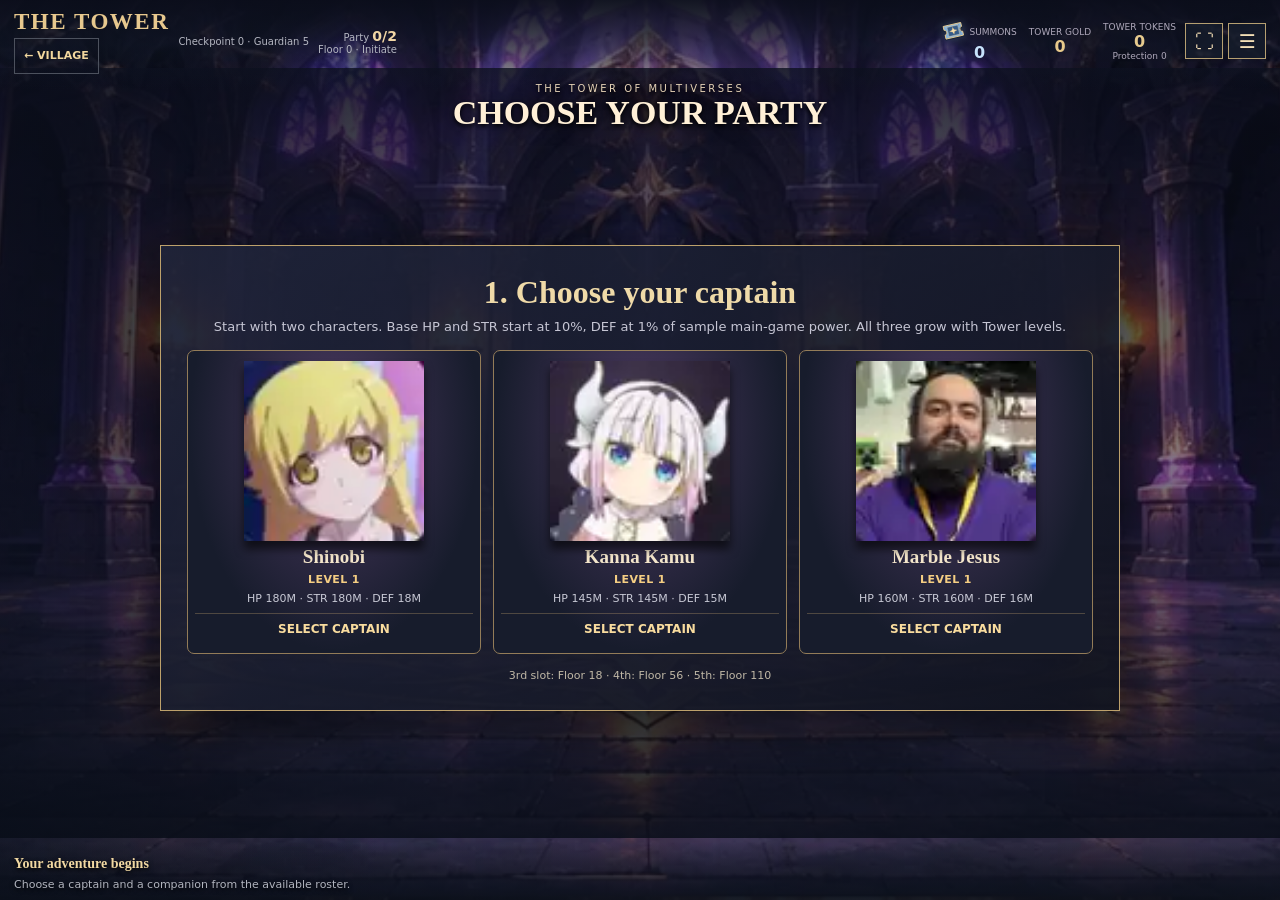
==== commit 51b388dc: "Build 18.7: verified Village return route for standalone test and preserve Base host bridge" ====
--- a/public/index.html
+++ b/public/index.html
@@ -1 +1 @@
-<!DOCTYPE html><html lang="en"><head><meta charset="utf-8"><meta name="viewport" content="width=device-width,initial-scale=1"><title>The Tower · Hosted Test 18.6</title><link rel="stylesheet" href="tower.css?v=18.6"></head><body><div class="wrap"><main class="game"><div id="gameStage" class="gameStage"><section id="partyProgress" class="partyProgress" aria-label="Party progression" hidden></section><div id="scene" class="scene" tabindex="0" aria-label="Tower game scene"></div><aside id="campLeaderboard" class="campLeaderboard" aria-label="Camp leaderboard" hidden><header class="campRankingHead"><div><small>THE TOWER · LOCAL</small><h2>Leaderboard</h2></div><div class="towerHeaderActions"><button class="quiet towerVillageReturn" type="button" aria-label="Return to Village" hidden>← VILLAGE</button><button id="campLeaderboardClose" class="quiet campRankingClose" aria-label="Back to Tower">← BACK</button></div></header><div class="campRankingBest"><span>Your highest floor</span><b id="campLeaderboardBest">0</b></div><div class="campRankingTabs" role="group" aria-label="Rank characters by"><button class="quiet" data-camp-rank="floor" aria-pressed="true">BEST</button><button class="quiet" data-camp-rank="clears" aria-pressed="false">CLEARS</button><button class="quiet" data-camp-rank="level" aria-pressed="false">LEVEL</button><button class="quiet" data-camp-rank="badges" aria-pressed="false">BADGES</button></div><div class="campRankingSub">Your recruited characters</div><div class="campRankingRows" id="campLeaderboardRows"></div><div class="campRankingNote">Local rankings · Global player leaderboard not connected</div></aside><button id="campLeaderboardToggle" class="quiet campRankingToggle" aria-controls="campLeaderboard" aria-expanded="false" hidden>LEADERBOARD</button><div id="doorReveal" class="doorReveal" role="status" aria-live="polite" aria-atomic="true" hidden><div class="doorRevealCard"><span class="doorRevealIcon" aria-hidden="true"></span><div class="doorRevealCopy"><span class="doorRevealKicker"></span><strong class="doorRevealName"></strong><span class="doorRevealDetail"></span></div></div></div><header class="hud"><div><div class="sub">MARBLES ANONYMOUS · HOSTED 18.6</div><div class="brand">THE TOWER</div><button class="quiet towerVillageReturn" type="button" aria-label="Return to Village" hidden>← VILLAGE</button></div><div class="stat"><div id="checkpoint">Checkpoint 0 · Guardian 5</div><div id="lives" class="lives">Choose your captain</div><div id="regen">Unlimited attempts</div><div class="captainXPTrack"><i id="captainXPBar"></i></div></div><div class="stat"><div>Party <b id="partycount">0/2</b></div><div id="floorhud">Floor 0</div></div><div class="wallet"><div class="summon"><span class="ticketLabel"><svg class="ticketIcon" viewBox="0 0 64 64" aria-hidden="true"><g transform="rotate(-13 32 32)"><path d="M7 14H57V25C49 25 49 39 57 39V50H7V39C15 39 15 25 7 25Z" fill="#12243b" stroke="#152238" stroke-width="4" stroke-linejoin="round"/><path d="M7 12H57V23C49 23 49 37 57 37V48H7V37C15 37 15 23 7 23Z" fill="#85b2db" stroke="#efcf8f" stroke-width="2.4" stroke-linejoin="round"/><path d="M17 17H47V43H17Z" fill="#345c8b" stroke="#d8c49b" stroke-width="1"/><path d="M32 20L35 27L43 30L35 33L32 40L29 33L21 30L29 27Z" fill="#f6dfae" stroke="#ac956a" stroke-width=".8"/><path d="M12 16H51M12 44H51" stroke="#f5e2bf" opacity=".6"/><path d="M50 15V45" stroke="#172b45" stroke-dasharray="2 2" opacity=".7"/></g></svg><span>SUMMONS</span></span><b id="summons">0</b></div><div><span>TOWER GOLD</span><b id="gold">0</b></div><div class="tokenHud"><span>TOWER TOKENS</span><b id="towerTokens">0</b><span id="protectionHUD">Protection 0</span></div></div><nav class="hudNav" aria-label="Game controls"><button id="partyToggle" class="quiet" aria-controls="partyProgress" aria-expanded="false">PARTY</button><button id="inventoryToggle" class="quiet" disabled>RELICS 0</button><button id="fullscreenToggle" class="quiet" aria-label="Toggle fullscreen" title="Fullscreen">⛶</button><button id="menuToggle" class="quiet" aria-haspopup="dialog">☰</button></nav></header><footer class="footer"><div class="status"><h2 id="status"></h2><small id="detail"></small></div><button id="action" class="btn" hidden></button><button id="pause" class="quiet" hidden>Pause</button><button id="autoBuyRelics" class="quiet" hidden disabled>AUTO BUY &amp; EQUIP</button><button id="upgradeRelics" class="quiet" disabled>UPGRADE RELICS</button></footer><div id="gameMenu" class="gameMenu" role="dialog" aria-modal="true" aria-label="Tower menu" hidden><div class="gameMenuContent"><div class="gameMenuHeader"><h2>Tower menu</h2><div class="towerHeaderActions"><button class="quiet towerVillageReturn" type="button" aria-label="Return to Village" hidden>← VILLAGE</button><button id="menuClose" class="quiet" aria-label="Back to Tower">← BACK</button></div></div><div class="gameMenuTabs"><button class="quiet" data-menu-tab="badges" aria-pressed="true">BADGES</button><button class="quiet" data-menu-tab="previews" aria-pressed="false">PREVIEWS</button><button class="quiet" data-menu-tab="about" aria-pressed="false">ABOUT</button></div><section id="menuBadges" data-menu-pane="badges"><details open id="towerBadgePanel" class="towerBadgePanel"><summary>CHARACTER BADGES</summary><div id="towerBadgeGrid" class="towerBadgeGrid"></div><small class="badgeIntegrationNote">Badges unlock after each character survives 5, 18, 56, 110 and 243 distinct floor clears. Repeating a counted floor does not increase the total. Existing personal badges are preserved; older saves cannot establish unrecorded individual clears. Replays award personal floor credit only. Planned power bonuses automatically apply to that character outside the Tower once integration exists. No account or main-game reward connection is enabled.</small></details></section><section id="menuPreviews" data-menu-pane="previews" hidden><details class="test" open><summary>Developer room previews</summary><div class="testrow"><button data-test="doors">Doors</button><button data-test="protect">Test Divine Protection</button><button data-test="tree">Test passive tree</button><button data-test="heal">Goddess sanctuary</button><button data-test="treasure">Treasure vault</button><button data-test="battle">Combat (rotating rivals)</button><button data-test="strength">Strength trial</button><button data-test="rune">Rune trial</button><button data-test="boss">Guardian</button><button data-test="recruit">Ally reveal card</button><button data-test="camp">Campfire</button><button data-test="return">Defeat / ticket effect</button><button data-test="back">Resume at camp</button></div></details></section><section id="menuAbout" data-menu-pane="about" hidden><div class="inGameAbout">Hosted test · Character levels, personal milestone records, Tower relics, expedition teams, permanent recruits and checkpoint progress save in this browser. Six sample characters are available; the actual main-game roster is not connected. Community sprites recovered from the gallery screenshot, with new illustrated room art. HP and STR start at 10%, DEF at 1% of sample main-game power. All grow by 2% of base per Tower level. Real roster power and badge integration are not connected. Automatic turn-based battles, XP-only leveling and relic assignment are enabled by default. Timed prism trials remain automatic.</div></section><div class="resetArea"><button id="resetTowerProgress" class="quiet">RESET TOWER PROGRESS</button><small>Clears only the Tower save in this browser.</small></div></div></div></div></main></div><script src="tower.js?v=18.6"></script></body></html>+<!DOCTYPE html><html lang="en"><head><meta charset="utf-8"><meta name="viewport" content="width=device-width,initial-scale=1"><title>The Tower · Hosted Test 18.7</title><link rel="stylesheet" href="tower.css?v=18.7"></head><body><div class="wrap"><main class="game"><div id="gameStage" class="gameStage"><section id="partyProgress" class="partyProgress" aria-label="Party progression" hidden></section><div id="scene" class="scene" tabindex="0" aria-label="Tower game scene"></div><aside id="campLeaderboard" class="campLeaderboard" aria-label="Camp leaderboard" hidden><header class="campRankingHead"><div><small>THE TOWER · LOCAL</small><h2>Leaderboard</h2></div><div class="towerHeaderActions"><button class="quiet towerVillageReturn" type="button" aria-label="Return to Village" hidden>← VILLAGE</button><button id="campLeaderboardClose" class="quiet campRankingClose" aria-label="Back to Tower">← BACK</button></div></header><div class="campRankingBest"><span>Your highest floor</span><b id="campLeaderboardBest">0</b></div><div class="campRankingTabs" role="group" aria-label="Rank characters by"><button class="quiet" data-camp-rank="floor" aria-pressed="true">BEST</button><button class="quiet" data-camp-rank="clears" aria-pressed="false">CLEARS</button><button class="quiet" data-camp-rank="level" aria-pressed="false">LEVEL</button><button class="quiet" data-camp-rank="badges" aria-pressed="false">BADGES</button></div><div class="campRankingSub">Your recruited characters</div><div class="campRankingRows" id="campLeaderboardRows"></div><div class="campRankingNote">Local rankings · Global player leaderboard not connected</div></aside><button id="campLeaderboardToggle" class="quiet campRankingToggle" aria-controls="campLeaderboard" aria-expanded="false" hidden>LEADERBOARD</button><div id="doorReveal" class="doorReveal" role="status" aria-live="polite" aria-atomic="true" hidden><div class="doorRevealCard"><span class="doorRevealIcon" aria-hidden="true"></span><div class="doorRevealCopy"><span class="doorRevealKicker"></span><strong class="doorRevealName"></strong><span class="doorRevealDetail"></span></div></div></div><header class="hud"><div><div class="sub">MARBLES ANONYMOUS · HOSTED 18.7</div><div class="brand">THE TOWER</div><button class="quiet towerVillageReturn" type="button" aria-label="Return to Village" hidden>← VILLAGE</button></div><div class="stat"><div id="checkpoint">Checkpoint 0 · Guardian 5</div><div id="lives" class="lives">Choose your captain</div><div id="regen">Unlimited attempts</div><div class="captainXPTrack"><i id="captainXPBar"></i></div></div><div class="stat"><div>Party <b id="partycount">0/2</b></div><div id="floorhud">Floor 0</div></div><div class="wallet"><div class="summon"><span class="ticketLabel"><svg class="ticketIcon" viewBox="0 0 64 64" aria-hidden="true"><g transform="rotate(-13 32 32)"><path d="M7 14H57V25C49 25 49 39 57 39V50H7V39C15 39 15 25 7 25Z" fill="#12243b" stroke="#152238" stroke-width="4" stroke-linejoin="round"/><path d="M7 12H57V23C49 23 49 37 57 37V48H7V37C15 37 15 23 7 23Z" fill="#85b2db" stroke="#efcf8f" stroke-width="2.4" stroke-linejoin="round"/><path d="M17 17H47V43H17Z" fill="#345c8b" stroke="#d8c49b" stroke-width="1"/><path d="M32 20L35 27L43 30L35 33L32 40L29 33L21 30L29 27Z" fill="#f6dfae" stroke="#ac956a" stroke-width=".8"/><path d="M12 16H51M12 44H51" stroke="#f5e2bf" opacity=".6"/><path d="M50 15V45" stroke="#172b45" stroke-dasharray="2 2" opacity=".7"/></g></svg><span>SUMMONS</span></span><b id="summons">0</b></div><div><span>TOWER GOLD</span><b id="gold">0</b></div><div class="tokenHud"><span>TOWER TOKENS</span><b id="towerTokens">0</b><span id="protectionHUD">Protection 0</span></div></div><nav class="hudNav" aria-label="Game controls"><button id="partyToggle" class="quiet" aria-controls="partyProgress" aria-expanded="false">PARTY</button><button id="inventoryToggle" class="quiet" disabled>RELICS 0</button><button id="fullscreenToggle" class="quiet" aria-label="Toggle fullscreen" title="Fullscreen">⛶</button><button id="menuToggle" class="quiet" aria-haspopup="dialog">☰</button></nav></header><footer class="footer"><div class="status"><h2 id="status"></h2><small id="detail"></small></div><button id="action" class="btn" hidden></button><button id="pause" class="quiet" hidden>Pause</button><button id="autoBuyRelics" class="quiet" hidden disabled>AUTO BUY &amp; EQUIP</button><button id="upgradeRelics" class="quiet" disabled>UPGRADE RELICS</button></footer><div id="gameMenu" class="gameMenu" role="dialog" aria-modal="true" aria-label="Tower menu" hidden><div class="gameMenuContent"><div class="gameMenuHeader"><h2>Tower menu</h2><div class="towerHeaderActions"><button class="quiet towerVillageReturn" type="button" aria-label="Return to Village" hidden>← VILLAGE</button><button id="menuClose" class="quiet" aria-label="Back to Tower">← BACK</button></div></div><div class="gameMenuTabs"><button class="quiet" data-menu-tab="badges" aria-pressed="true">BADGES</button><button class="quiet" data-menu-tab="previews" aria-pressed="false">PREVIEWS</button><button class="quiet" data-menu-tab="about" aria-pressed="false">ABOUT</button></div><section id="menuBadges" data-menu-pane="badges"><details open id="towerBadgePanel" class="towerBadgePanel"><summary>CHARACTER BADGES</summary><div id="towerBadgeGrid" class="towerBadgeGrid"></div><small class="badgeIntegrationNote">Badges unlock after each character survives 5, 18, 56, 110 and 243 distinct floor clears. Repeating a counted floor does not increase the total. Existing personal badges are preserved; older saves cannot establish unrecorded individual clears. Replays award personal floor credit only. Planned power bonuses automatically apply to that character outside the Tower once integration exists. No account or main-game reward connection is enabled.</small></details></section><section id="menuPreviews" data-menu-pane="previews" hidden><details class="test" open><summary>Developer room previews</summary><div class="testrow"><button data-test="doors">Doors</button><button data-test="protect">Test Divine Protection</button><button data-test="tree">Test passive tree</button><button data-test="heal">Goddess sanctuary</button><button data-test="treasure">Treasure vault</button><button data-test="battle">Combat (rotating rivals)</button><button data-test="strength">Strength trial</button><button data-test="rune">Rune trial</button><button data-test="boss">Guardian</button><button data-test="recruit">Ally reveal card</button><button data-test="camp">Campfire</button><button data-test="return">Defeat / ticket effect</button><button data-test="back">Resume at camp</button></div></details></section><section id="menuAbout" data-menu-pane="about" hidden><div class="inGameAbout">Hosted test · Character levels, personal milestone records, Tower relics, expedition teams, permanent recruits and checkpoint progress save in this browser. Six sample characters are available; the actual main-game roster is not connected. Community sprites recovered from the gallery screenshot, with new illustrated room art. HP and STR start at 10%, DEF at 1% of sample main-game power. All grow by 2% of base per Tower level. Real roster power and badge integration are not connected. Automatic turn-based battles, XP-only leveling and relic assignment are enabled by default. Timed prism trials remain automatic.</div></section><div class="resetArea"><button id="resetTowerProgress" class="quiet">RESET TOWER PROGRESS</button><small>Clears only the Tower save in this browser.</small></div></div></div></div></main></div><script src="tower.js?v=18.7"></script></body></html>
--- a/public/tower.css
+++ b/public/tower.css
@@ -403,3 +403,5 @@
 @media(max-width:1100px),(max-height:449px){.towerVillageReturn{min-height:44px;padding:7px 9px}}
 @media(max-width:650px) and (orientation:portrait){.gameStage{--hud-top:118px}.gameStage:has(.hud .towerVillageReturn:not([hidden])){--hud-top:142px}}
 @media(max-width:390px) and (orientation:portrait){.gameStage{--hud-top:124px}.gameStage:has(.hud .towerVillageReturn:not([hidden])){--hud-top:149px}}
+
+/* 18.7 — verified Village destination, same-tab standalone return. */
